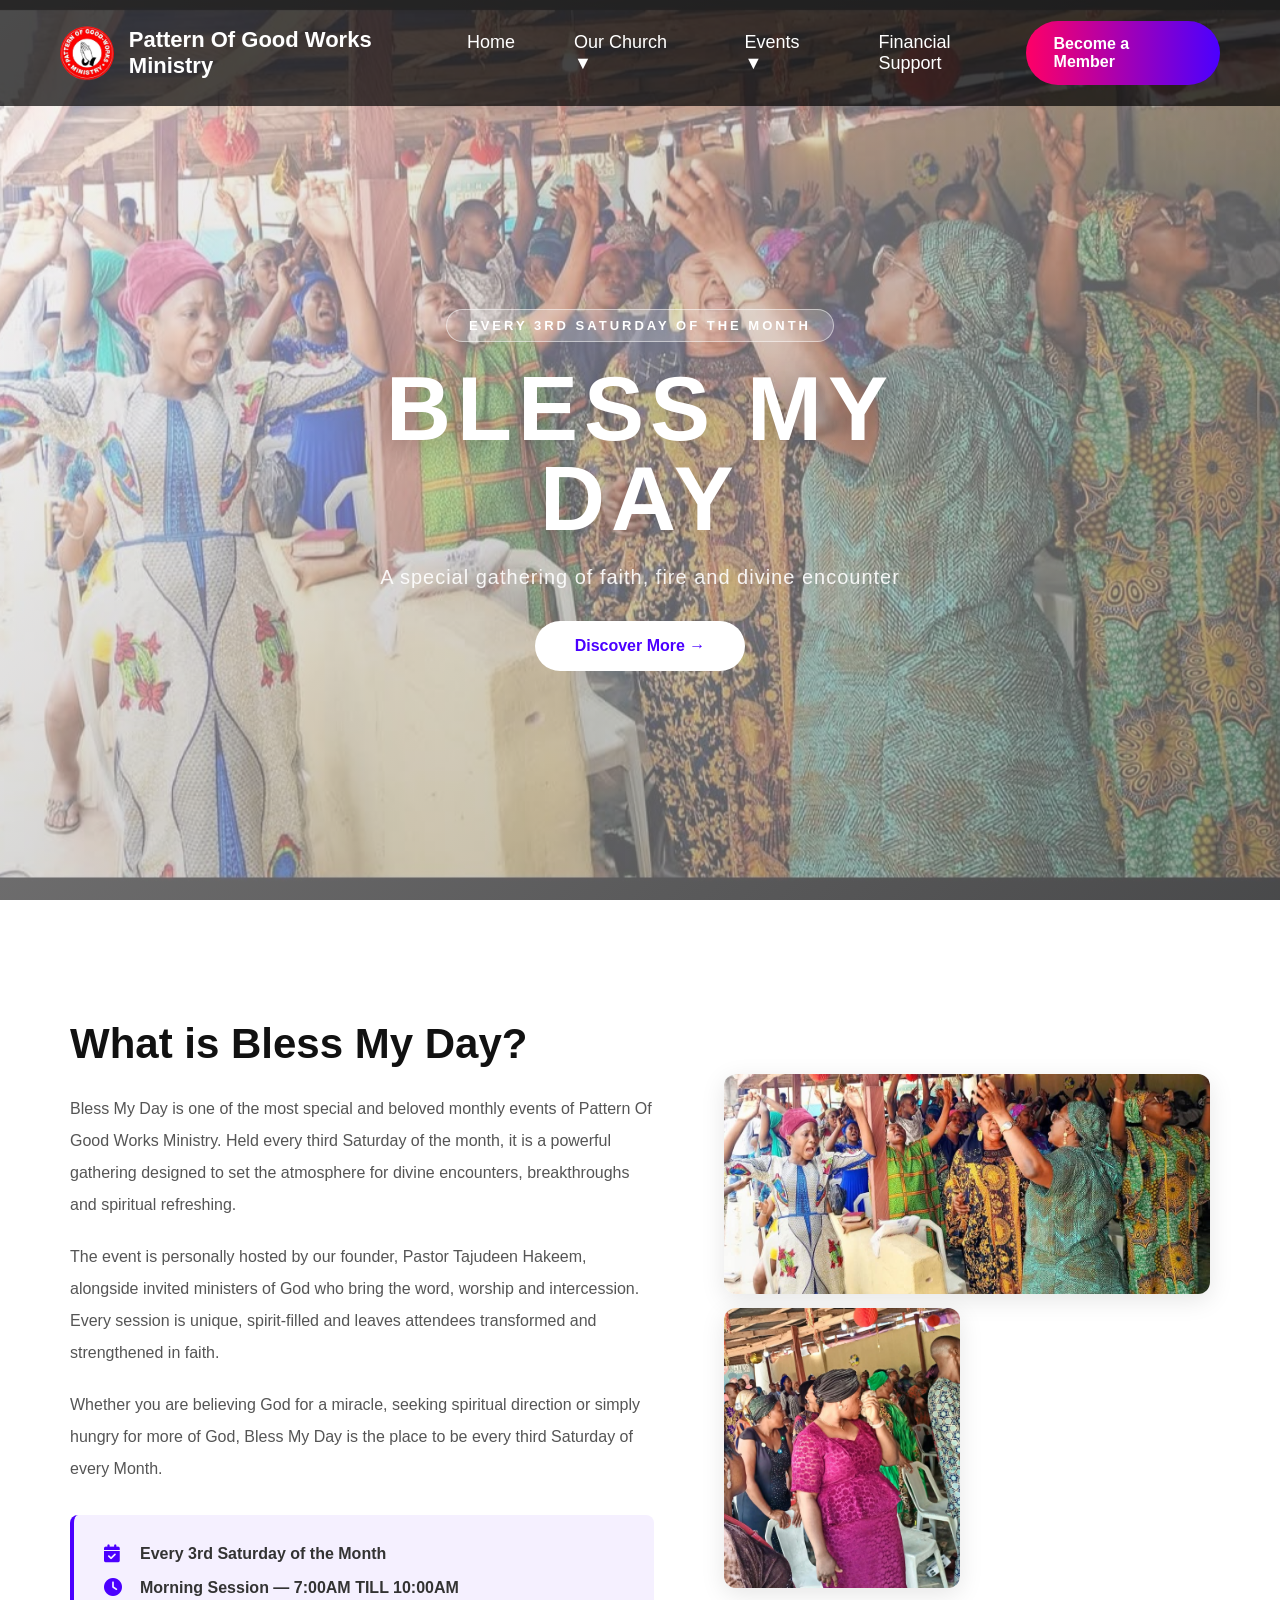
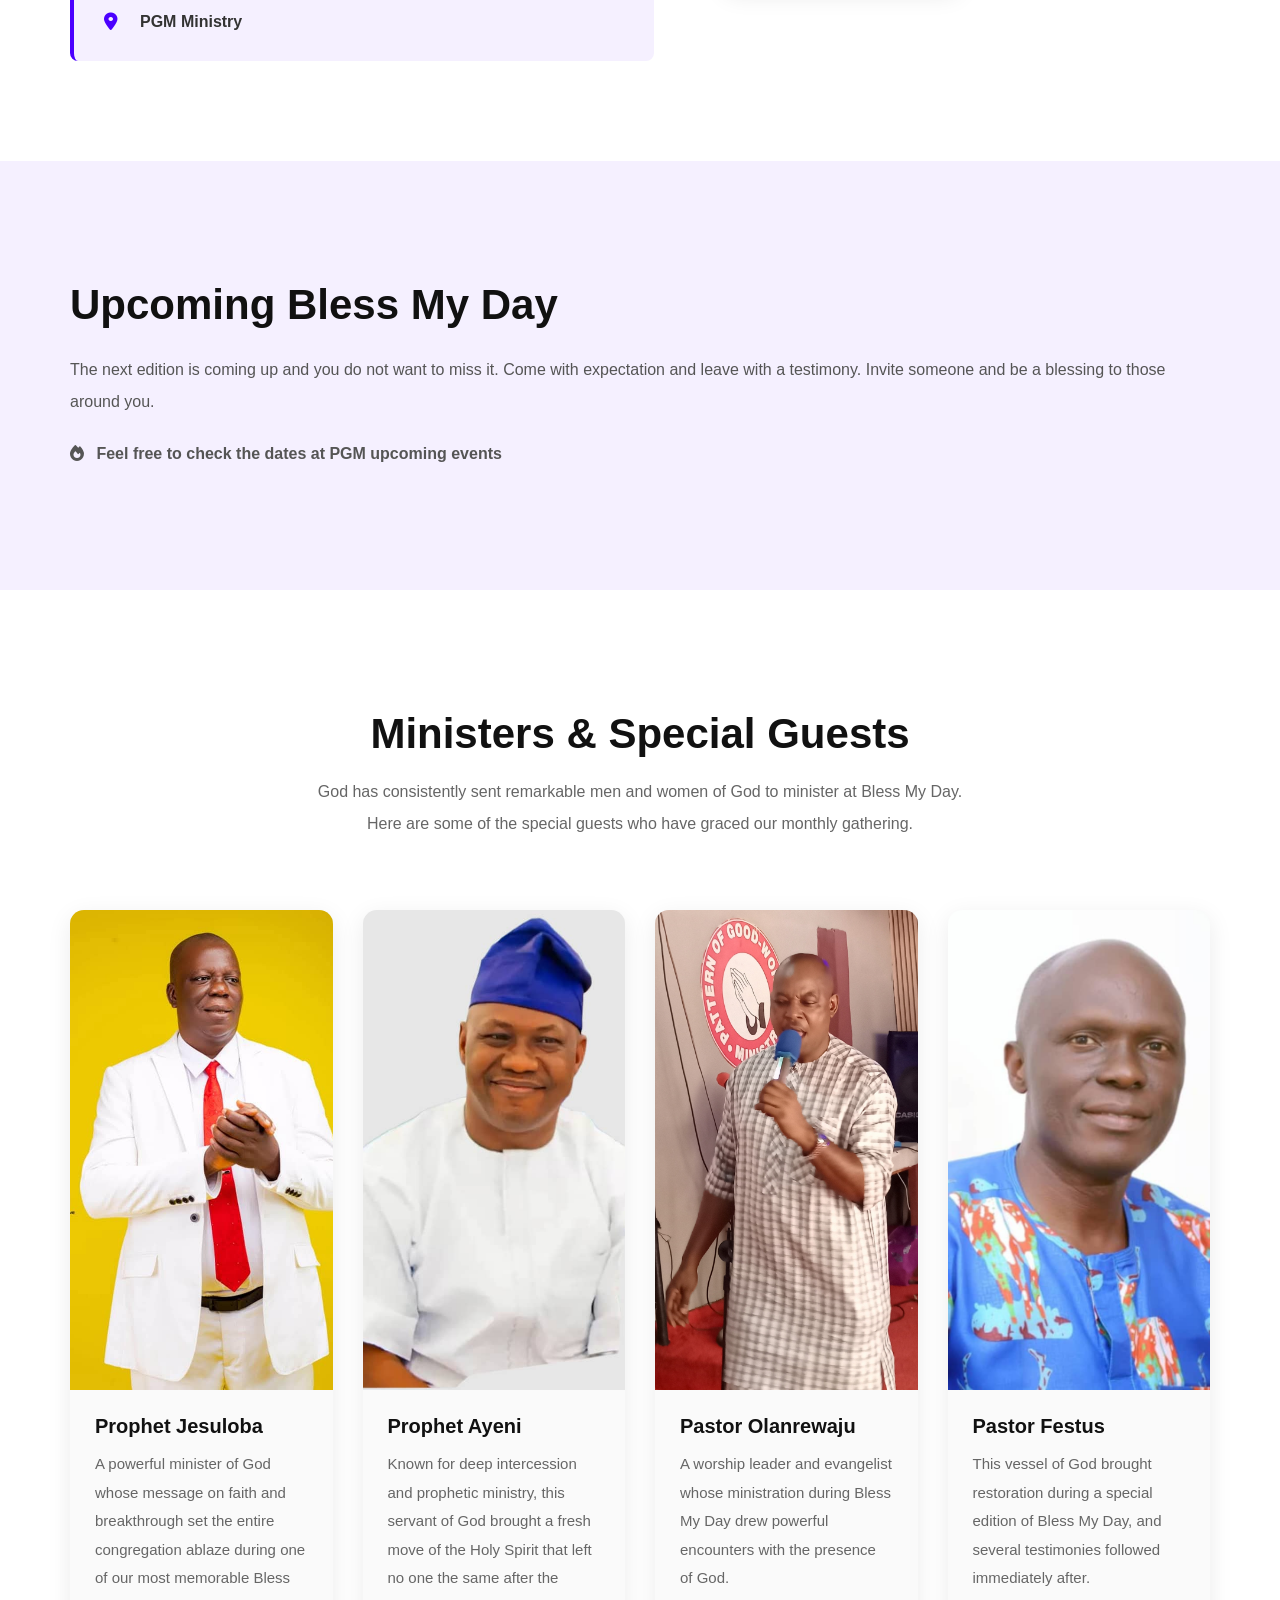
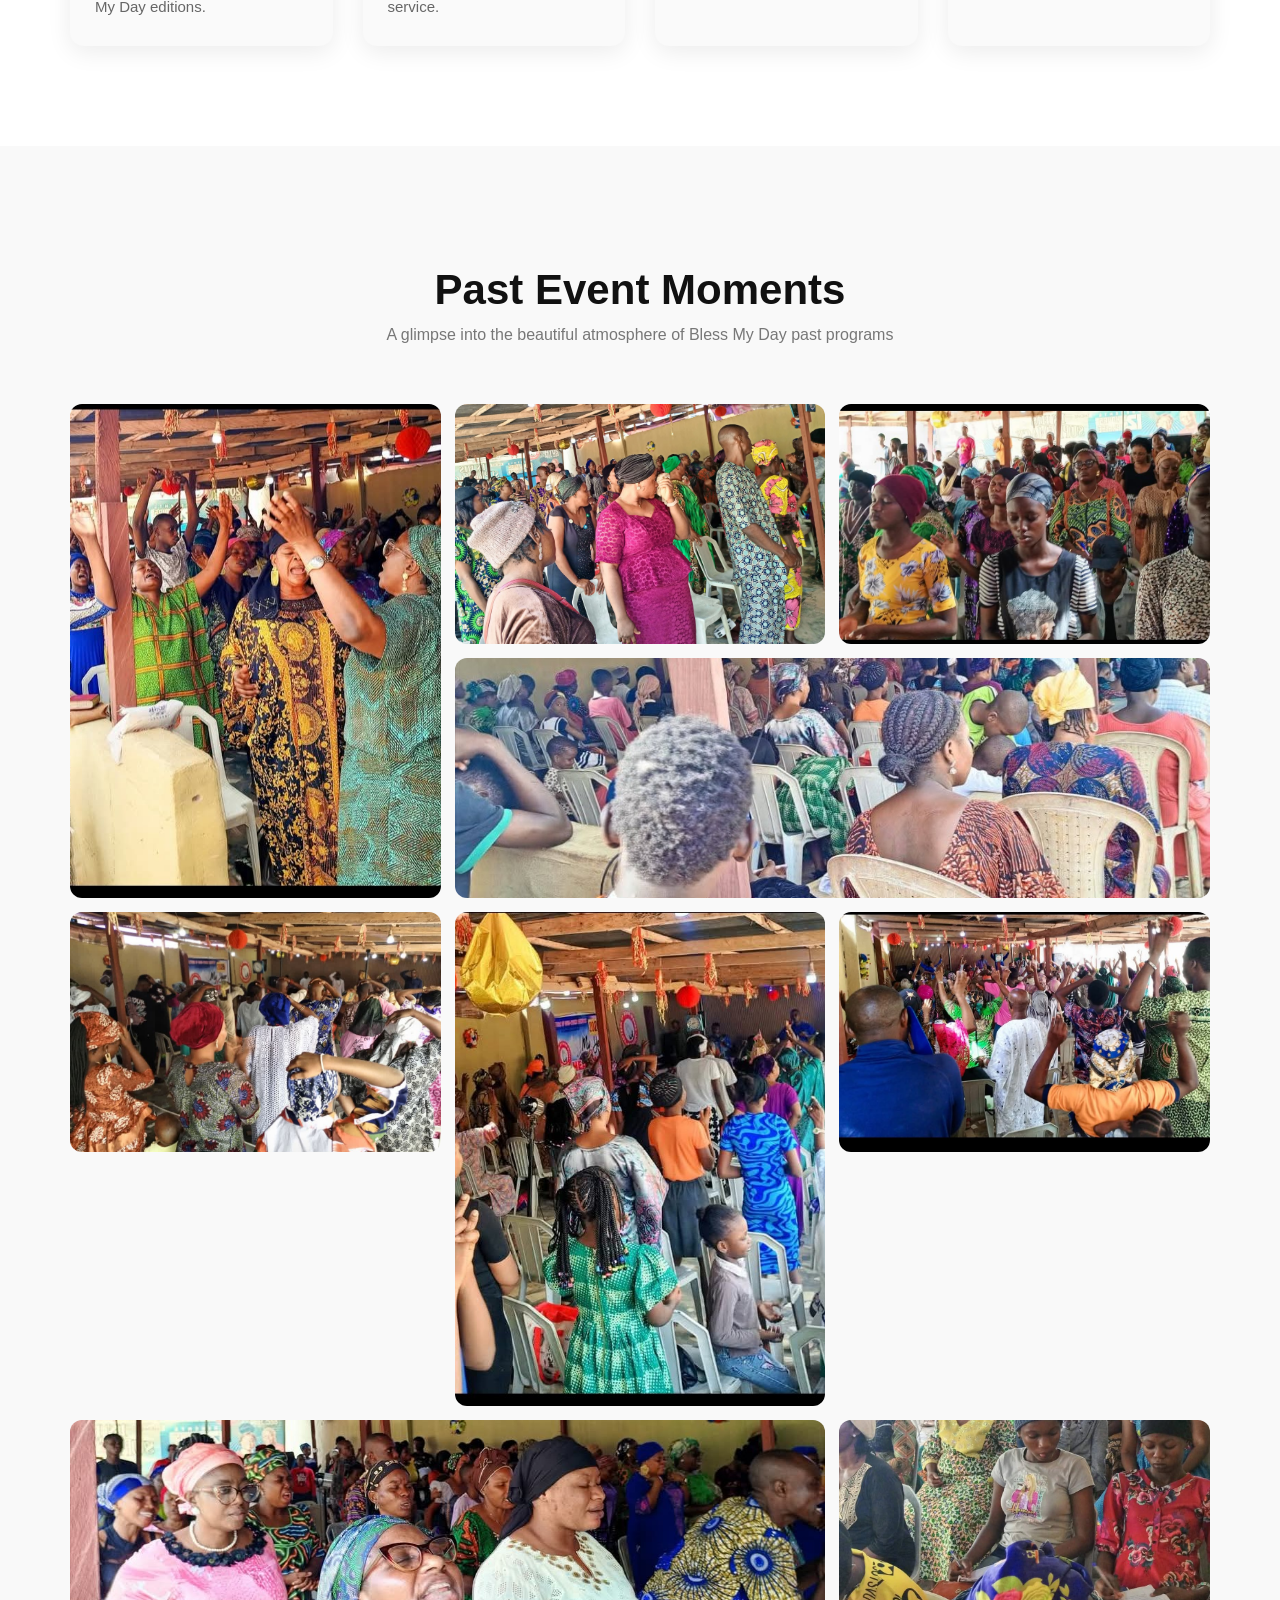
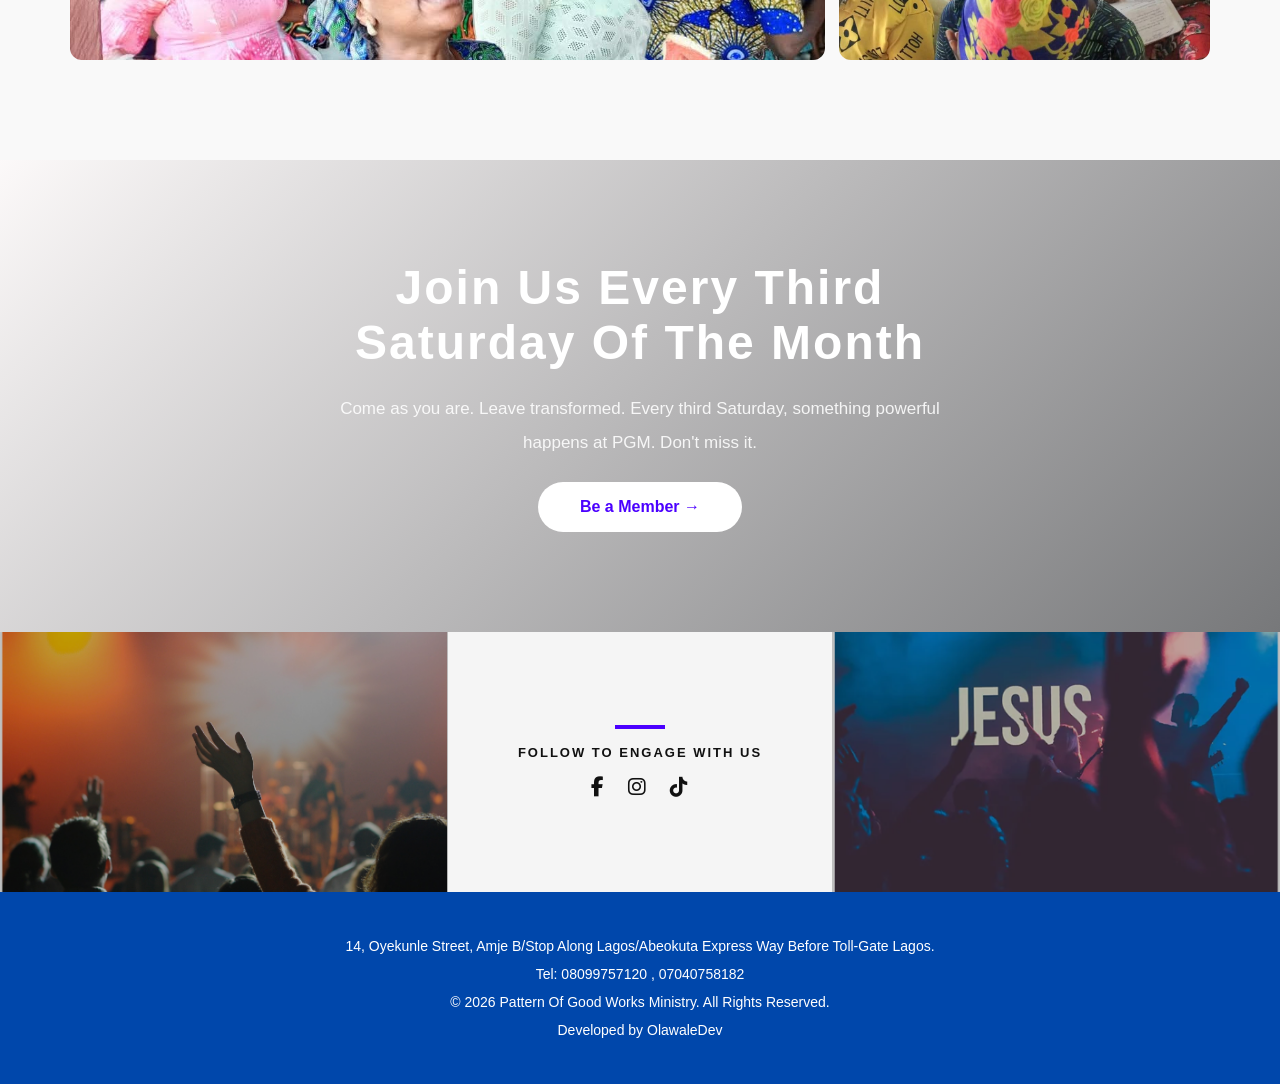
==== blessmyday.html @ 9c7745c1 "first commit - static pgmchurch" ====
<!DOCTYPE html>
<html lang="en">
<head>
    <meta charset="UTF-8">
    <meta name="viewport" content="width=device-width, initial-scale=1.0">
    <title>Bless My Day — PGM Church</title>
    <link rel="stylesheet" href="css/main.css">
    <link rel="stylesheet" href="https://cdnjs.cloudflare.com/ajax/libs/font-awesome/6.5.0/css/all.min.css">
</head>
<body>

<nav>
    <div class="logo-section">
        <img src="images/logo.png" alt="Church Logo">
        <h2>Pattern Of Good Works Ministry</h2>
    </div>
    <ul>
        <li><a href="index.html">Home</a></li>
        <li class="dropdown">
            <a href="#">Our Church ▼</a>
            <div class="dropdown-content">
                <a href="pgmchurch.html">PGM Church</a>
                <a href="mission.html">Our Mission</a>
                <a href="founder.html">Our Founder</a>
                <a href="departments.html">Departmental Units</a>
            </div>
        </li>
        <li class="dropdown">
            <a href="#">Events ▼</a>
            <div class="dropdown-content">
                <a href="praisenight.html">Praise Night</a>
                <a href="blessmyday.html">Bless My Days</a>
            </div>
        </li>
        <li><a href="support.html">Financial Support</a></li>
    </ul>
    <a href="https://docs.google.com/forms/d/e/1FAIpQLSe4Hq4a5Q8rn4MgKbQ7oXkqSgKw0KE_Vt7A8vMCOVjXfaoeXA/viewform?usp=dialog" target="_blank" class="nav-member-btn">Become a Member</a>
</nav>

<!-- HERO SECTION -->
<section class="bmd-hero">
    <div class="bmd-hero-content">
        <span class="bmd-tag">EVERY 3RD SATURDAY OF THE MONTH</span>
        <h1>BLESS MY DAY</h1>
        <p>A special gathering of faith, fire and divine encounter</p>
        <a href="#about" class="bmd-hero-btn">Discover More &#8594;</a>
    </div>
</section>

<!-- ABOUT SECTION -->
<section class="bmd-about" id="about">
    <div class="bmd-about-container">
        <div class="bmd-about-text">
            <div class="small-line"></div>
            <h2>What is Bless My Day?</h2>
            <p>Bless My Day is one of the most special and beloved monthly events of Pattern Of Good Works Ministry. Held every third Saturday of the month, it is a powerful gathering designed to set the atmosphere for divine encounters, breakthroughs and spiritual refreshing.</p>
            <p>The event is personally hosted by our founder, Pastor Tajudeen Hakeem, alongside invited ministers of God who bring the word, worship and intercession. Every session is unique, spirit-filled and leaves attendees transformed and strengthened in faith.</p>
            <p>Whether you are believing God for a miracle, seeking spiritual direction or simply hungry for more of God, Bless My Day is the place to be every third Saturday of every Month.</p>
            <div class="bmd-highlights">
                <div class="highlight-item">
                    <i class="fas fa-calendar-check"></i>
                    <span>Every 3rd Saturday of the Month</span>
                </div>
                <div class="highlight-item">
                    <i class="fas fa-clock"></i>
                    <span>Morning Session — 7:00AM TILL 10:00AM</span>
                </div>
                <div class="highlight-item">
                    <i class="fas fa-map-marker-alt"></i>
                    <span>PGM Ministry</span>
                </div>
            </div>
        </div>
        <div class="bmd-about-image">
            <img src="images/bmd1.jpg">
            <img src="images/bmd2.jpg">
        </div>
    </div>
</section>

<!-- UPCOMING FLIER -->
<section class="bmd-flier-section">
    <div class="bmd-flier-container">
        <div class="bmd-flier-text">
            <div class="small-line"></div>
            <h2>Upcoming Bless My Day</h2>
            <p>The next edition is coming up and you do not want to miss it. Come with expectation and leave with a testimony. Invite someone and be a blessing to those around you.</p>
            <p class="bmd-flier-date">
                <i class="fas fa-fire"></i>
                Feel free to check the dates at PGM upcoming events
            </p>
        </div>
    </div>
</section>

<!-- MINISTERS / SPECIAL GUESTS -->
<section class="bmd-ministers">
    <div class="bmd-ministers-title">
        <div class="small-line"></div>
        <h2>Ministers & Special Guests</h2>
        <p>God has consistently sent remarkable men and women of God to minister at Bless My Day. Here are some of the special guests who have graced our monthly gathering.</p>
    </div>
    <div class="bmd-ministers-grid">
        <div class="minister-card">
            <img src="images/jesuloba2.jpg">
            <div class="minister-info">
                <h3>Prophet Jesuloba</h3>
                <p>A powerful minister of God whose message on faith and breakthrough set the entire congregation ablaze during one of our most memorable Bless My Day editions.</p>
            </div>
        </div>
        <div class="minister-card">
            <img src="images/ayeni3.jpeg">
            <div class="minister-info">
                <h3>Prophet Ayeni</h3>
                <p>Known for deep intercession and prophetic ministry, this servant of God brought a fresh move of the Holy Spirit that left no one the same after the service.</p>
            </div>
        </div>
        <div class="minister-card">
            <img src="images/ola1.jpg">
            <div class="minister-info">
                <h3>Pastor Olanrewaju</h3>
                <p>A worship leader and evangelist whose ministration during Bless My Day drew powerful encounters with the presence of God.</p>
            </div>
        </div>
        <div class="minister-card">
            <img src="images/festus.jpeg">
            <div class="minister-info">
                <h3>Pastor Festus</h3>
                <p>This vessel of God brought restoration during a special edition of Bless My Day, and several testimonies followed immediately after.</p>
            </div>
        </div>
    </div>
</section>

<!-- PAST EVENTS GALLERY -->
<section class="bmd-gallery">
    <div class="bmd-gallery-title">
        <div class="small-line"></div>
        <h2>Past Event Moments</h2>
        <p>A glimpse into the beautiful atmosphere of Bless My Day past programs</p>
    </div>
    <div class="bmd-gallery-grid">
        <div class="bmd-gallery-item tall"><img src="images/bmd1.jpg" class="bmd-fade"></div>
        <div class="bmd-gallery-item"><img src="images/bmd2.jpg" class="bmd-fade"></div>
        <div class="bmd-gallery-item"><img src="images/bmd3.jpg" class="bmd-fade"></div>
        <div class="bmd-gallery-item wide"><img src="images/bmd4.jpg" class="bmd-fade"></div>
        <div class="bmd-gallery-item"><img src="images/bmd5.jpg" class="bmd-fade"></div>
        <div class="bmd-gallery-item tall"><img src="images/bmd6.jpg" class="bmd-fade"></div>
        <div class="bmd-gallery-item"><img src="images/bmd7.jpg" class="bmd-fade"></div>
        <div class="bmd-gallery-item wide"><img src="images/bmd8.jpg" class="bmd-fade"></div>
        <div class="bmd-gallery-item"><img src="images/bmd9.jpg" class="bmd-fade"></div>
    </div>
</section>

<!-- CTA BANNER -->
<section class="bmd-cta">
    <div class="bmd-cta-content">
        <h2>Join Us Every Third Saturday Of The Month</h2>
        <p>Come as you are. Leave transformed. Every third Saturday, something powerful happens at PGM. Don't miss it.</p>
        <a href="index.html" class="bmd-cta-btn">Be a Member &#8594;</a>
    </div>
</section>

<!-- FOOTER -->
<footer class="site-footer">
    <img src="images/church2.png" class="footer-img">
    <div class="footer-social">
        <div class="small-line"></div>
        <p>FOLLOW TO ENGAGE WITH US</p>
        <div class="footer-icons">
            <a href="https://www.facebook.com/share/18r6W4NhoX/" target="_blank"><i class="fab fa-facebook-f"></i></a>
            <a href="https://www.instagram.com/pgm_ministry?igsh=OGVtY29tdzM3bHVm" target="_blank"><i class="fab fa-instagram"></i></a>
            <a href="https://www.tiktok.com/@pgm_ministry" target="_blank"><i class="fab fa-tiktok"></i></a>
        </div>
    </div>
    <img src="images/church3.png" class="footer-img">
</footer>
<footer class="footer-section">
    <div class="footer-content">
        <p>14, Oyekunle Street, Amje B/Stop Along Lagos/Abeokuta Express Way Before Toll-Gate Lagos.</p>
        <p>Tel: 08099757120 , 07040758182</p>
        <p>&copy; 2026 Pattern Of Good Works Ministry. All Rights Reserved.</p>
        <p>Developed by OlawaleDev</p>
    </div>
</footer>

<script src="js/main.js"></script>
</body>
</html>
---- css/main.css ----
*{
    margin: 0;
    padding: 0;
    box-sizing: border-box;
}

body{
    font-family: Arial, Helvetica, sans-serif;
    background-color: #f7f7f7;
}

/* NAVBAR */

nav{
    background-color: rgba(0,0,0,0.7);
    padding: 20px 60px;
    display: flex;
    justify-content: space-between;
    align-items: center;
    position: fixed;
    width: 100%;
    z-index: 1000;
}

nav h2{
    color: white;
}

nav ul{
    display: flex;
    list-style: none;
    gap: 35px;
}

nav ul li{
    position: relative;
}

nav ul li a{
    color: white;
    text-decoration: none;
    font-size: 18px;
    padding: 12px;
    display: block;
}

/* DROPDOWN */
.dropdown-content{
    position: absolute;
    top: 100%;
    left: 0;
    background-color: gray;
    min-width: 230px;
    border-radius: 8px;
    overflow: hidden;
    box-shadow: 0px 5px 15px rgba(0,0,0,0.2);
    opacity: 0;
    visibility: hidden;
    transition: 0.3s ease;
    transform: translateY(10px);
}

/* SHOW DROPDOWN */
.dropdown:hover .dropdown-content{
    opacity: 1;
    visibility: visible;
    transform: translateY(0);
}

/* DROPDOWN LINKS */

.dropdown-content a{
    color: black;
    padding: 15px 18px;
    display: block;
    transition: 0.3s;
}

.dropdown-content a:hover{
    background-color: #f3f3f3;
    padding-left: 25px;
}

/* HERO SECTION */

.hero {
    height: 100vh;
    animation: slideshow 12s infinite;
    background-size: cover;
    background-position: center;
    display: flex;
    justify-content: center;
    align-items: center;
    text-align: center;
    position: relative;
    padding: 20px;
    padding-top: 80px; /* compensates for fixed navbar height */
}

/* DARK OVERLAY */

.hero::before{
    content: "";
    position: absolute;
    top: 0;
    left: 0;
    width: 100%;
    height: 100%;
    background-color: rgba(0,0,0,0.6);
}

/* HERO CONTENT */

.overlay {
    position: relative;
    z-index: 2;
    color: white;
    display: flex;
    flex-direction: column;
    align-items: center;
    justify-content: center;
    gap: 22px;
    max-width: 1000px;
    padding: 0 40px;
    width: 100%;
}

/* SMALL TEXT */

.overlay h3{

    font-size: 28px;
    font-weight: 400;
}
/* Base state — all hidden and shifted up */
.overlay h3,
.overlay h1 .line,
.hero-text,
.hero-buttons {
    opacity: 0;
    transform: translateY(25px);
    animation: revealLine 0.8s ease forwards;
}

/* Staggered delays — top to bottom */
.overlay h3        { animation-delay: 0.2s; }
.line1             { animation-delay: 0.6s; }
.line2             { animation-delay: 0.9s; }
.line3             { animation-delay: 1.2s; }
.hero-text         { animation-delay: 1.6s; }
.hero-buttons      { animation-delay: 2.0s; }

@keyframes revealLine {
    to {
        opacity: 1;
        transform: translateY(0);
    }
}

/* BIG TEXT */
.overlay h1 {
    font-size: 75px;
    line-height: 1.4;
    letter-spacing: 6px;
    word-spacing: 12px;
    animation: revealText 1.8s ease forwards;
    opacity: 0;
}

@keyframes revealText {
    from {
        opacity: 0;
        transform: translateY(30px);
    }
    to {
        opacity: 1;
        transform: translateY(0);
    }
}

.overlay h1 {
    font-size: 75px;
    line-height: 1.5;
    letter-spacing: 6px;
    word-spacing: 12px;
    opacity: 1; /* parent stays visible */
}

.line {
    display: inline-block;
    opacity: 0;
    transform: translateY(25px);
    animation: revealLine 0.8s ease forwards;
}

.line1 { animation-delay: 0.2s; }
.line2 { animation-delay: 0.7s; }
.line3 { animation-delay: 1.2s; }

@keyframes revealLine {
    to {
        opacity: 1;
        transform: translateY(0);
    }
}

/* DESCRIPTION */

.hero-text{
    font-size: 18px;
    line-height: 1.7;
    width: 80%;
}
/* BUTTONS */

.hero-buttons{
    display: flex;
    gap: 20px;
    flex-wrap: wrap;
    justify-content: center;
}

/* BUTTON DESIGN */

.member-btn,
.youth-btn{

    padding: 18px 38px;
    border-radius: 40px;
    text-decoration: none;
    font-size: 17px;
    color: white;
    font-weight: bold;
    background: linear-gradient(to right, #ff0066, #4b00ff);
    transition: 0.3s;
}

/* BUTTON HOVER */

.member-btn:hover,
.youth-btn:hover{
    transform: translateY(-3px);
    opacity: 0.95;
}

/* SLIDESHOW */

@keyframes slideshow{
    0%{
        background-image:
        url("hakeem1.jpg");
    }
    50%{
        background-image:
        url("hakeem2.jpg");
    }
    100%{
        background-image:
        url("hakeem3.jpg");
    }
}

.member-btn,
.youth-btn{
    padding: 18px 35px;
    border-radius: 40px;
    text-decoration: none;
    font-size: 18px;
    color: white;
    background: linear-gradient(to right, #ff0066, #4b00ff);
}

.member-btn:hover,
.youth-btn:hover{
    opacity: 0.9;
}
/* EVENTS SECTION */

.upcoming-events{
    padding: 80px;
    background-color: #f4f4f4;
}

.upcoming-events h1{
    text-align: center;
    margin-bottom: 40px;
    font-size: 45px;
}

table{
    width: 100%;
    border-collapse: collapse;
    background-color: white;
}

table th,
table td{
    border: 1px solid gray;
    padding: 25px;
    text-align: left;
}

table th{
    background-color: #eaeaea;
}

/* GALLERY */

.gallery-section{
    padding: 80px;
    background-color: #fafafa;
}

.gallery-section h1{
    text-align: center;
    margin-bottom: 40px;
    font-size: 45px;
}

.gallery-container{
    display: flex;
    gap: 20px;
    overflow-x: auto;
}

.gallery-container img{
    width: 400px;
    height: 350px;
    object-fit: cover;
    border-radius: 10px;
}

/* EVENTS SHORTCUT */
.events-shortcut {
    background-color: #f5f5f5;
    padding: 90px 70px;
}

.events-shortcut .small-line {
    margin: 0 auto 70px auto;
}

.events-shortcut-grid {
    display: grid;
    grid-template-columns: 1fr 1fr;
    gap: 50px;
    max-width: 1200px;
    margin: 0 auto;
}

/* CARD */
.shortcut-card {
    display: flex;
    flex-direction: column;
    align-items: center;
    text-align: center;
    gap: 22px;
}

/* IMAGE */
.shortcut-img-wrapper {
    width: 100%;
    height: 340px;
    border-radius: 14px;
    overflow: hidden;
    box-shadow: 0 8px 30px rgba(0,0,0,0.12);
}

.shortcut-img-wrapper img {
    width: 100%;
    height: 100%;
    object-fit: cover;
    transition: transform 0.5s ease;
    display: block;
}

.shortcut-img-wrapper:hover img {
    transform: scale(1.05);
}

/* TITLE */
.shortcut-card h3 {
    font-size: 22px;
    font-weight: 900;
    color: #111;
    letter-spacing: 2px;
}

/* TEXT */
.shortcut-card p {
    font-size: 16px;
    line-height: 1.9;
    color: #555;
    max-width: 480px;
}

/* BUTTON */
.shortcut-btn {
    display: inline-block;
    padding: 16px 42px;
    background-color: #4b00ff;
    color: white;
    border-radius: 40px;
    font-size: 16px;
    font-weight: 700;
    text-decoration: none;
    transition: 0.3s;
    margin-top: 5px;
}

.shortcut-btn:hover {
    background-color: #3700cc;
    transform: translateY(-3px);
}

/* BOOK APPOINTMENT SECTION */

.book-section {
    height: 100vh;
    background:
        linear-gradient(rgba(0,0,0,0.55), rgba(0,0,0,0.55)),
        url("pst-image.jpg");
    background-size: cover;
    background-position: center;
    background-attachment: fixed;
    display: flex;
    align-items: center;
    justify-content: flex-end;
}

.book-overlay {
    width: 50%;
    padding: 60px 80px 60px 40px;
    display: flex;
    align-items: flex-end;
    justify-content: flex-end;
}

.book-content {
    display: flex;
    flex-direction: column;
    gap: 25px;
    max-width: 560px;
}

.book-content h1 {
    font-size: 42px;
    font-weight: 900;
    color: white;
    line-height: 1.3;
    letter-spacing: 1px;
}

.book-content .small-line {
    width: 50px;
    height: 4px;
    background-color: #4b00ff;
}

.book-content p {
    font-size: 16px;
    line-height: 1.9;
    color: #ddd;
}

.book-btn {
    display: inline-block;
    padding: 18px 38px;
    background-color: #4b00ff;
    color: white;
    text-decoration: none;
    border-radius: 40px;
    font-size: 16px;
    font-weight: 600;
    transition: 0.3s;
    align-self: flex-start;
    margin-top: 10px;
}

.book-btn:hover {
    background-color: #3700cc;
    transform: translateX(5px);
}


/* WEEKLY PROGRAMS */

.weekly-programs{
    padding: 80px;
    background-color: #f5f5f5;
}

.weekly-programs h1{
    text-align: center;
    margin-bottom: 40px;
    font-size: 45px;
}

.programs-container{
    display: grid;
    grid-template-columns:
    repeat(auto-fit, minmax(250px,1fr));
    gap: 20px;
}

.program-card{
    background-color: white;
    padding: 30px;
    border-radius: 10px;
}

.program-card h3{
    margin-bottom: 15px;
}

.join-btn-container{
    text-align: center;
    margin-top: 40px;
}

.join-btn{
    padding: 18px 40px;
    background-color: blue;
    color: white;
    text-decoration: none;
    border-radius: 30px;
}

/* FOOTER */

.footer-section{
    background-color: #0047ab;
    color: white;
    padding: 40px 20px;
}

.footer-content{
    text-align: center;
    font-size: 14px;
    line-height: 2;
}

/* LOGO SECTION */

.logo-section{
    display: flex;
    align-items: center;
    gap: 15px;
}

.logo-section img{
    width: 55px;
    height: 55px;
    border-radius: 50%;
    object-fit: cover;
}

.logo-section h2{
    color: white;
    font-size: 22px;
}

/* NAV MEMBER BUTTON */

.nav-member-btn{
    padding: 14px 28px;
    border-radius: 35px;
    text-decoration: none;
    color: white;
    font-weight: bold;
    background: linear-gradient(to right, #ff0066, #4b00ff);
    transition: 0.3s;
}

.nav-member-btn:hover{
    transform: translateY(-2px);
    opacity: 0.95;
}

/* OUR CHURCH HERO */
.ourchurch-hero {
    height: 35vh;
    background:
        linear-gradient(
            rgba(252,249,249,0.926),
            rgba(255,255,255,0.958)
        ),
        url("/static/images/church-bg3.jpg");
    background-size: cover;
    background-position: center;
    display: flex;
    justify-content: center;
    align-items: center;
    padding-top: 80px;
    text-align: center;
    color: rgba(0,0,0,0.7);
}

.ourchurch-overlay h1 {
    font-size: 65px;
    font-weight: 900;
    margin-bottom: 15px;
}

.ourchurch-overlay p {
    font-size: 22px;
    letter-spacing: 2px;
}

/* ABOUT SECTION */
.ourchurch-section {
    background-color: #f5f5f5;
    padding: 90px 70px;
}

.ourchurch-container {
    display: flex;
    align-items: center;
    justify-content: center;
    gap: 50px;
    flex-wrap: wrap;
}

/* IMAGE LEFT */
.ourchurch-image-side {
    flex: 1;
    min-height: 420px;
    border-radius: 14px;
    overflow: hidden;
    box-shadow: 0 8px 30px rgba(0,0,0,0.12);
}

.ourchurch-image-side img {
    width: 100%;
    height: 100%;
    object-fit: cover;
    display: block;
    min-height: 420px;
}

/* TEXT CARD RIGHT — matches mission card style */
.ourchurch-card {
    flex: 1.5;
    background: linear-gradient(to right, #77787a, #97929f);
    color: white;
    padding: 50px;
    border-radius: 20px;
    box-shadow: 0px 8px 25px rgba(0,0,0,0.2);
    animation: ourchurchFade 1.5s ease;
}

@keyframes ourchurchFade {
    from {
        opacity: 0;
        transform: translateY(80px);
    }
    to {
        opacity: 1;
        transform: translateY(0);
    }
}

.ourchurch-card .small-line {
    background-color: white;
    margin-bottom: 25px;
}

.ourchurch-card h1 {
    font-size: 42px;
    font-weight: 900;
    margin-bottom: 25px;
}

.ourchurch-card p {
    font-size: 18px;
    line-height: 2;
    margin-bottom: 20px;
}

/* INTRODUCTION */
.introduction-section {
    background-color: #efefef;
    padding: 80px 120px;
    font-size: 15px;
}

.intro-container {
    max-width: 100%;
    margin: 0;
}

.intro-container h3 {
    font-size: 20px;
    font-weight: 900;
    letter-spacing: 2px;
    text-transform: uppercase;
    margin-top: 40px;
    margin-bottom: 15px;
    color: #111;
}

.intro-container p {
    font-size: 18px;
    line-height: 2;
    color: #444;
    margin-bottom: 18px;
    max-width: 860px;
}

.intro-container ul {
    padding-left: 20px;
    margin-top: 15px;
}

.intro-container ul li {
    font-size: 18px;
    line-height: 2;
    color: #444;
    margin-bottom: 12px;
}

/* LEADERS SECTION */
.leaders-section {
    background-color: white;
    padding: 80px 70px;
}

.leaders-title {
    text-align: center;
    max-width: 700px;
    margin: auto;
}

.leaders-title .small-line {
    margin: 0 auto 20px auto;
}

.leaders-title h3 {
    margin-bottom: 15px;
    color: #666;
}

.leaders-title h1 {
    font-size: 50px;
    font-weight: 900;
    margin-bottom: 20px;
}

.leaders-title p {
    line-height: 2;
    color: #555;
}

/* LEADER CARDS */
.leaders-container {
    margin-top: 60px;
    display: grid;
    grid-template-columns: repeat(auto-fit, minmax(250px, 1fr));
    gap: 30px;
}

.leader-card {
    background-color: #f8f8f8;
    padding: 25px;
    border-radius: 12px;
    text-align: center;
    transition: transform 0.3s, box-shadow 0.3s;
}

.leader-card:hover {
    transform: translateY(-6px);
    box-shadow: 0 10px 30px rgba(0,0,0,0.1);
}

.leader-card img {
    width: 100%;
    height: 460px;
    object-fit: cover;
    border-radius: 10px;
    margin-bottom: 20px;
}

.leader-card h2 {
    margin-bottom: 10px;
    font-size: 20px;
    font-weight: 800;
    color: #111;
}

.leader-card p {
    color: #555;
    line-height: 1.7;
    font-size: 15px;
}
/* FOUNDER HERO */

.founder-hero{
    height: 45vh;
    background:
    linear-gradient(rgba(252, 249, 249, 0.926),
    rgba(255, 255, 255, 0.958)),
    url("/static/images/founder-bg.jpg");
    background-size: cover;
    background-position: center;
    display: flex;
    justify-content: center;
    align-items: center;
    padding-top: 80px;
    text-align: center;
    color: rgba(0,0,0,0.7);
}
.founder-overlay h1{
    font-size: 55px;
    line-height: 1.4;
    font-weight: bold;
}

/* FOUNDER SECTION */
.founder-section{
    background-color: #f5f5f5;
    padding: 90px 70px;
}
.founder-container{
    display: flex;
    align-items: center;
    gap: 60px;
    flex-wrap: wrap;
}

/* IMAGE BOX */

.founder-image-box{
    flex: 1;
    text-align: center;
    animation: slideIn 1.2s ease;
}

.founder-image-box img{
    width: 100%;
    max-width: 420px;
    border-radius: 15px;
    box-shadow: 0px 5px 20px rgba(0,0,0,0.2);
}

.founder-image-box h2{
    margin-top: 20px;
    font-size: 28px;
}

/* BIOGRAPHY */

.founder-bio{
    flex: 1.3;
}
.founder-bio h1{
    font-size: 50px;
    margin-bottom: 30px;
}

.founder-bio p{
    line-height: 2;
    color: #555;
    margin-bottom: 25px;
    font-size: 17px;
}

/* IMAGE ANIMATION */

@keyframes slideIn{

    from{

        opacity: 0;

        transform: translateX(-120px);
    }

    to{

        opacity: 1;

        transform: translateX(0);
    }
}

/* APPOINTMENT SECTION */

.appointment-section {
    background-color: #f5f5f5;
    padding: 90px 70px;
    display: flex;
    gap: 80px;
    align-items: flex-start;
    flex-wrap: wrap;
}

.appointment-left {
    flex: 1;
    display: flex;
    flex-direction: column;
    gap: 25px;
}

.appointment-left h2 {
    font-size: 28px;
    font-weight: bold;
    color: #111;
}

.appointment-left .small-line {
    width: 50px;
    height: 4px;
    background-color: #4b00ff;
}

.appointment-left ul {
    padding-left: 20px;
}

.appointment-left ul li {
    font-size: 17px;
    line-height: 2;
    color: #555;
    margin-bottom: 10px;
}

/* CONTACT */

.pastor-contact {
    display: flex;
    flex-direction: column;
    gap: 14px;
}

.pastor-contact p {
    font-size: 16px;
    color: #333;
    font-weight: 600;
}

.pastor-contact p i {
    margin-right: 8px;
    color: #4b00ff;
}

.whatsapp-btn {
    display: inline-block;
    background-color: #25D366;
    color: white;
    padding: 14px 32px;
    border-radius: 40px;
    font-size: 16px;
    font-weight: bold;
    text-decoration: none;
    transition: 0.3s;
    align-self: flex-start;
}

.whatsapp-btn i {
    margin-right: 8px;
}

.whatsapp-btn:hover {
    background-color: #1ebe57;
    transform: translateY(-3px);
}

.book-appointment-btn {
    display: inline-block;
    background-color: #4b00ff;
    color: white;
    padding: 16px 38px;
    border-radius: 40px;
    font-size: 17px;
    font-weight: bold;
    text-decoration: none;
    transition: 0.3s;
    align-self: flex-start;
}

.book-appointment-btn:hover {
    background-color: #3700cc;
    transform: translateX(5px);
}

/* PRAYER BARS */

.appointment-right {
    flex: 1;
    display: flex;
    flex-direction: column;
    gap: 30px;
    padding-top: 15px;
}

.prayer-bar {
    display: flex;
    flex-direction: column;
    gap: 10px;
}

.prayer-bar span {
    font-size: 13px;
    font-weight: bold;
    letter-spacing: 2px;
    color: #111;
}

.bar {
    width: 100%;
    height: 28px;
    background-color: #ddd;
    border-radius: 4px;
    overflow: hidden;
}

.bar-fill {
    height: 100%;
    background-color: #4b00ff;
    border-radius: 4px;
    width: 0%;
    transition: width 1.8s ease;
}


/* MISSION HERO */

.mission-hero{

    height:35vh;

    background:
    linear-gradient(rgba(252, 249, 249, 0.926),
    rgba(255, 255, 255, 0.958)),
    url("/static/images/mission-bg.jpg");

    background-size: cover;

    background-position: center;

    display: flex;

    justify-content: center;

    align-items: center;
    padding-top: 80px;

    text-align: center;

    color: rgba(0,0,0,0.7);
}

.mission-overlay h1{

    font-size: 65px;

    margin-bottom: 15px;
   
}

.mission-overlay p{

    font-size: 22px;

    letter-spacing: 2px;
}



/* MISSION SECTION */

.mission-section{

    background-color: #f5f5f5;

    padding: 90px 70px;
}



/* CONTAINER */

.mission-container{

    display: flex;

    align-items: center;

    justify-content: center;

    gap: 50px;

    flex-wrap: wrap;
}



/* LOGO SIDE */

.mission-logo-side{

    flex: 0.7;

    text-align: center;
}

.mission-logo-side img{

    width: 400px;

    max-width: 100%;
}

/* MISSION CARD */

.mission-card{

    flex: 1.5;

    background: linear-gradient(to right,
    #77787a,
    #97929f);

    color: white;

    padding: 50px;

    border-radius: 20px;

    box-shadow: 0px 8px 25px rgba(0,0,0,0.2);
    animation: missionFade 1.5s ease;
}
/* MISSION ANIMATION */

@keyframes missionFade{

    from{

        opacity: 0;

        transform: translateY(80px);
    }

    to{

        opacity: 1;

        transform: translateY(0);
    }
}


/* TITLE */

.mission-card h1{

    font-size: 42px;

    margin-bottom: 25px;
}



/* INTRO TEXT */

.mission-card p{

    font-size: 18px;

    line-height: 1.9;

    margin-bottom: 25px;
}



/* LIST */

.mission-card ul{

    padding-left: 25px;
}

.mission-card ul li{
    margin-bottom: 22px;
    line-height: 1.9;
    font-size: 17px;
}


/* HERO */

.department-hero{

    height: 45vh;
    background:
    linear-gradient(rgba(252, 249, 249, 0.926),
    rgba(255, 255, 255, 0.958)),
    url("/static/images/church-bg2.jpg");
    background-size: cover;
    background-position: center;
    display: flex;
    justify-content: center;

    align-items: center;
    text-align: center;
    padding-top: 90px;
    color:rgba(0,0,0,0.7);
}

.department-overlay h1{
    font-size: 60px;
    line-height: 1.3;
    margin-bottom: 20px;
    animation: headingReveal 1.4s ease;
}
/* HEADING REVEAL */

@keyframes headingReveal{

    from{

        opacity: 0;

        transform: translateY(-60px);
    }

    to{

        opacity: 1;

        transform: translateY(0);
    }
}

.department-overlay p{

    font-size: 22px;
}

/* SECTION */

.departments-section{
    background-color: #f5f5f5;
    padding: 90px 60px;
}

/* GRID */

.departments-container{
    display: grid;
    grid-template-columns:
    repeat(auto-fit, minmax(320px,1fr));
    gap: 35px;
}

/* CARD */

.department-card{
    background-color: white;
    padding: 35px;
    border-radius: 18px;
    box-shadow: 0px 5px 18px rgba(0,0,0,0.08);
    transition: 0.3s;
}

.department-card:hover{

    transform: translateY(-7px);
}

/* TITLE */

.department-card h1{
    font-size: 28px;
    margin-bottom: 25px;
    color: #4b00ff;
}

/* LIST */

.department-card ul{

    padding-left: 22px;
}

.department-card ul li{

    margin-bottom: 18px;

    line-height: 1.9;

    color: #555;
}

/* FOOTER */

.site-footer {
    display: grid;
    grid-template-columns: 1fr auto 1fr;
    align-items: center;
    background-color: #f5f5f5;
}

.footer-img {
    width: 100%;
    height: 260px;
    object-fit: cover;
    display: block;
    filter: brightness(0.75);
}

.footer-social {
    text-align: center;
    padding: 0 70px;
    display: flex;
    flex-direction: column;
    align-items: center;
    gap: 16px;
}

.footer-social .small-line {
    width: 50px;
    height: 4px;
    background-color: #4b00ff;
}

.footer-social p {
    font-size: 13px;
    font-weight: 800;
    letter-spacing: 2px;
    color: #111;
    white-space: nowrap;
}

.footer-icons {
    display: flex;
    gap: 24px;
    justify-content: center;
}

.footer-icons a {
    color: #111;
    font-size: 20px;
    text-decoration: none;
    transition: color 0.3s, transform 0.3s;
}

.footer-icons a:hover {
    color: #4b00ff;
    transform: translateY(-3px);
}

/* PURPLE BOTTOM BAR */

.footer-bottom {
    background-color: #4b00ff;
    text-align: center;
    padding: 14px;
    font-size: 13px;
    color: white;
}


/* FINANCE HERO */

.finance-hero {
    display: flex;
    justify-content: center;
    padding: 60px 0 40px 0;
    background-color: #f5f5f5;
}

.finance-top-img {
    width: 500px;
    height: 320px;
    object-fit: cover;
    border-radius: 6px;
    display: block;
    padding-top: 35px;
}

/* CONTRIBUTION SECTION */

.contribution-section {
    background-color: white;
    padding: 0;
}

.contribution-container {
    display: grid;
    grid-template-columns: 1fr 1fr;
    align-items: stretch;
    min-height: 320px;
}

.contribution-text {
    padding: 70px 80px;
    display: flex;
    flex-direction: column;
    justify-content: center;
    gap: 20px;
    background-color: #f9f9f9;
}

.contribution-text .small-line {
    width: 50px;
    height: 4px;
    background-color: #4b00ff;
}

.contribution-text h2 {
    font-size: 26px;
    font-weight: 700;
    color: #111;
}

.contribution-text p {
    font-size: 15px;
    line-height: 2;
    color: #555;
}

.contribution-image {
    height: 320px;
}

.contribution-image img {
    width: 100%;
    height: 100%;
    object-fit: cover;
    display: block;
}

/* CHURCH ACCOUNT SECTION */

.church-account-section {
    background-color: #f5f5f5;
    padding: 80px 70px;
    text-align: center;
}

.church-account-section h1 {
    font-size: 36px;
    font-weight: 900;
    letter-spacing: 3px;
    color: #4b00ff;
    margin-bottom: 50px;
}

.accounts-container {
    display: flex;
    justify-content: center;
    gap: 40px;
    flex-wrap: wrap;
}

.account-card {
    background-color: white;
    border-radius: 12px;
    padding: 40px 60px;
    min-width: 260px;
    box-shadow: 0 4px 20px rgba(0,0,0,0.08);
    display: flex;
    flex-direction: column;
    gap: 8px;
}

.account-card h3 {
    font-size: 17px;
    font-weight: 800;
    color: #4b00ff;
    letter-spacing: 1px;
    margin-bottom: 8px;
}

.account-card p {
    font-size: 15px;
    color: #444;
    line-height: 1.7;
}

.acc-number {
    font-size: 22px;
    font-weight: 900;
    color: #111;
    letter-spacing: 2px;
    margin-top: 10px;
}

/* PRAISE NIGHT HERO */
.praise-hero {
    height: 100vh;
    position: relative;
    overflow: hidden;
    display: flex;
    justify-content: center;
    align-items: center;
    text-align: center;
    padding-top: 80px;
}

/* SLIDES */
.praise-slides {
    position: absolute;
    top: 0;
    left: 0;
    width: 100%;
    height: 100%;
    z-index: 0;
}

.praise-slide {
    position: absolute;
    top: 0;
    left: 0;
    width: 100%;
    height: 100%;
    background-size: cover;
    background-position: center;
    opacity: 0;
    animation: praiseFade 20s infinite;
}

/* STAGGER EACH SLIDE */
.praise-slide:nth-child(1) { animation-delay: 0s; }
.praise-slide:nth-child(2) { animation-delay: 4s; }
.praise-slide:nth-child(3) { animation-delay: 8s; }
.praise-slide:nth-child(4) { animation-delay: 12s; }
.praise-slide:nth-child(5) { animation-delay: 16s; }

@keyframes praiseFade {
    0%   { opacity: 0; }
    5%   { opacity: 1; }
    20%  { opacity: 1; }
    25%  { opacity: 0; }
    100% { opacity: 0; }
}

/* GRADIENT OVERLAY */
.praise-hero-overlay {
    position: absolute;
    top: 0;
    left: 0;
    width: 100%;
    height: 100%;
    background: linear-gradient(
        135deg,
        rgba(255, 0, 102, 0.668) 0%,
        rgba(76, 0, 255, 0.579) 100%
    );
    z-index: 1;
}

/* TEXT CONTENT */
.praise-hero-content {
    position: relative;
    z-index: 2;
    color: white;
    display: flex;
    flex-direction: column;
    align-items: center;
    gap: 22px;
    max-width: 750px;
    padding: 0 30px;
}

/* PILL TAG — slides down */
.praise-tag {
    background-color: rgba(255,255,255,0.2);
    border: 1px solid rgba(255,255,255,0.5);
    padding: 8px 22px;
    border-radius: 30px;
    font-size: 13px;
    font-weight: 700;
    letter-spacing: 3px;
    text-transform: uppercase;
    color: white;
    opacity: 0;
    transform: translateY(-30px);
    animation: slideDown 0.8s ease forwards;
    animation-delay: 0.3s;
}

/* H1 — slides up */
.praise-hero-content h1 {
    font-size: 90px;
    font-weight: 900;
    letter-spacing: 6px;
    line-height: 1;
    text-shadow: 0 4px 30px rgba(0,0,0,0.3);
    opacity: 0;
    transform: translateY(40px);
    animation: slideUp 0.9s ease forwards;
    animation-delay: 0.7s;
}

/* SUBTITLE — fades in */
.praise-subtitle {
    font-size: 20px;
    color: rgba(255,255,255,0.9);
    letter-spacing: 1px;
    opacity: 0;
    animation: fadeIn 0.9s ease forwards;
    animation-delay: 1.2s;
}

/* BUTTON — fades in */
.praise-hero-btn {
    margin-top: 10px;
    padding: 16px 40px;
    background-color: white;
    color: #ff0066;
    border-radius: 40px;
    font-size: 16px;
    font-weight: 800;
    text-decoration: none;
    transition: 0.3s;
    display: inline-block;
    opacity: 0;
    animation: fadeIn 0.9s ease forwards;
    animation-delay: 1.6s;
}

.praise-hero-btn:hover {
    background-color: #ff0066;
    color: white;
    transform: translateY(-3px);
}

/* ANIMATIONS */
@keyframes slideDown {
    to {
        opacity: 1;
        transform: translateY(0);
    }
}

@keyframes slideUp {
    to {
        opacity: 1;
        transform: translateY(0);
    }
}

@keyframes fadeIn {
    to {
        opacity: 1;
    }
}

/* INTRO GALLERY */
.praise-intro-gallery {
    display: grid;
    grid-template-columns: repeat(3, 1fr);
    height: 280px;
}

.praise-intro-gallery img {
    width: 100%;
    height: 100%;
    object-fit: cover;
    filter: brightness(0.85);
    transition: filter 0.4s;
}

.praise-intro-gallery img:hover {
    filter: brightness(1);
}

/* HISTORY */
.praise-history {
    background-color: #f9f9f9;
    padding: 90px 120px;
}

.praise-history-container {
    max-width: 860px;
}

.praise-history-container h2 {
    font-size: 38px;
    font-weight: 900;
    color: #111;
    margin-bottom: 30px;
    margin-top: 20px;
}

.praise-history-container p {
    font-size: 17px;
    line-height: 2;
    color: #555;
    margin-bottom: 22px;
}

/* VIDEO SECTION */
.praise-video-section {
    background-color: #111;
    padding: 90px 120px;
    text-align: center;
}

.praise-video-container {
    display: flex;
    flex-direction: column;
    align-items: center;
    gap: 20px;
}

.praise-video-container .small-line {
    background-color: #ff0066;
}

.praise-video-container h2 {
    font-size: 38px;
    font-weight: 900;
    color: white;
}

.praise-video-container p {
    font-size: 16px;
    color: #aaa;
}

.video-wrapper {
    width: 100%;
    max-width: 900px;
    aspect-ratio: 16/9;
    border-radius: 12px;
    overflow: hidden;
    margin-top: 20px;
    box-shadow: 0 10px 40px rgba(255,0,102,0.3);
}

.video-wrapper video {
    width: 100%;
    height: 100%;
    object-fit: cover;
    display: block;
    border-radius: 12px;
}
/* FLIERS */
.praise-fliers {
    background-color: #f5f5f5;
    padding: 90px 70px;
    text-align: center;
}

.praise-fliers h2 {
    font-size: 38px;
    font-weight: 900;
    color: #111;
    margin: 20px 0 10px 0;
}

.fliers-sub {
    font-size: 16px;
    color: #777;
    margin-bottom: 50px;
}

.praise-fliers .small-line {
    margin: 0 auto;
}

.fliers-container {
    display: flex;
    justify-content: center;
    gap: 30px;
    flex-wrap: wrap;
}

.flier-card {
    display: flex;
    flex-direction: column;
    align-items: center;
    gap: 14px;
}

.flier-card img {
    width: 400px;
    height: 500px;
    object-fit: cover;
    border-radius: 10px;
    box-shadow: 0 6px 25px rgba(0,0,0,0.15);
    transition: transform 0.3s;
}

.flier-card img:hover {
    transform: translateY(-8px);
}

.flier-card p {
    font-size: 15px;
    font-weight: 700;
    color: #444;
    letter-spacing: 1px;
}

/* SPECIAL GUESTS */
.praise-guests {
    background-color: white;
    padding: 90px 70px;
}

.praise-guests-title {
    text-align: center;
    max-width: 700px;
    margin: 0 auto 80px auto;
}

.praise-guests-title h2 {
    font-size: 42px;
    font-weight: 900;
    color: #111;
    margin: 20px 0 18px 0;
}

.praise-guests-title .small-line {
    margin: 0 auto 20px auto;
}

.praise-guests-title p {
    font-size: 16px;
    line-height: 2;
    color: #666;
}

/* GUEST BLOCKS */
.guest-block {
    display: flex;
    align-items: center;
    gap: 70px;
    margin-bottom: 100px;
    opacity: 0;
    transform: translateY(50px);
    transition: opacity 0.9s ease, transform 0.9s ease;
}

.guest-block.visible {
    opacity: 1;
    transform: translateY(0);
}

.guest-left {
    flex-direction: row;
}

.guest-right {
    flex-direction: row-reverse;
}

.guest-text {
    flex: 1;
}

.guest-text h3 {
    font-size: 28px;
    font-weight: 900;
    color: #111;
    margin-bottom: 18px;
}

.guest-text .small-line {
    margin-bottom: 20px;
}

.guest-text p {
    font-size: 16px;
    line-height: 2;
    color: #555;
}

.guest-images {
    flex: 1;
    display: grid;
    grid-template-columns: 1fr 1fr;
    gap: 14px;
}

.guest-images img {
    width: 100%;
    height: 460px;
    object-fit: cover;
    border-radius: 10px;
    box-shadow: 0 4px 20px rgba(0,0,0,0.12);
    transition: transform 0.3s;
}

.guest-images img:hover {
    transform: scale(1.03);
}

/* SCROLL GALLERY */
.scroll-gallery {
    background-color: #f5f5f5;
    padding: 90px 70px;
    text-align: center;
}

.scroll-gallery h2 {
    font-size: 42px;
    font-weight: 900;
    color: #111;
    margin: 20px 0 10px 0;
}

.scroll-gallery .small-line {
    margin: 0 auto;
}

.scroll-gallery-sub {
    font-size: 16px;
    color: #777;
    margin-bottom: 50px;
}

.scroll-gallery-grid {
    columns: 3;
    column-gap: 16px;
}

.fade-in-img {
    width: 100%;
    margin-bottom: 16px;
    border-radius: 10px;
    display: block;
    object-fit: cover;
    opacity: 0;
    transform: translateY(40px);
    transition: opacity 0.8s ease, transform 0.8s ease;
    break-inside: avoid;
}

.fade-in-img.visible {
    opacity: 1;
    transform: translateY(0);
}

/* CTA BANNER */
.praise-cta {
    background: linear-gradient(135deg, #ff0066, #4b00ff);
    padding: 100px 70px;
    text-align: center;
}

.praise-cta-content {
    max-width: 650px;
    margin: 0 auto;
    display: flex;
    flex-direction: column;
    align-items: center;
    gap: 22px;
}

.praise-cta-content h2 {
    font-size: 48px;
    font-weight: 900;
    color: white;
    letter-spacing: 2px;
}

.praise-cta-content p {
    font-size: 17px;
    color: rgba(255,255,255,0.88);
    line-height: 2;
}

.praise-cta-btn {
    padding: 16px 42px;
    background-color: white;
    color: #ff0066;
    border-radius: 40px;
    font-size: 16px;
    font-weight: 800;
    text-decoration: none;
    transition: 0.3s;
}

.praise-cta-btn:hover {
    background-color: #ffe6f0;
    transform: translateY(-3px);
}

/* ── BLESS MY DAY ───────────────────────────────── */

/* HERO */
.bmd-hero {
    height: 100vh;
    background:
        linear-gradient(
            135deg,
            rgba(252, 249, 249, 0.53) 0%,
            #77787a9c 100%
        ),
        url("bmd1.jpg");
    background-size: cover;
    background-position: center;
    background-attachment: fixed;
    display: flex;
    justify-content: center;
    align-items: center;
    text-align: center;
    padding-top: 80px;
}

.bmd-hero-content {
    color: white;
    display: flex;
    flex-direction: column;
    align-items: center;
    gap: 22px;
    max-width: 750px;
    padding: 0 30px;
}

.bmd-tag {
    background-color: rgba(255,255,255,0.2);
    border: 1px solid rgba(255,255,255,0.5);
    padding: 8px 22px;
    border-radius: 30px;
    font-size: 13px;
    font-weight: 700;
    letter-spacing: 3px;
    text-transform: uppercase;
}

.bmd-hero-content h1 {
    font-size: 90px;
    font-weight: 900;
    letter-spacing: 6px;
    line-height: 1;
    text-shadow: 0 4px 30px rgba(0,0,0,0.3);
}

.bmd-hero-content p {
    font-size: 20px;
    color: rgba(255,255,255,0.9);
    letter-spacing: 1px;
}

.bmd-hero-btn {
    margin-top: 10px;
    padding: 16px 40px;
    background-color: white;
    color: #4b00ff;
    border-radius: 40px;
    font-size: 16px;
    font-weight: 800;
    text-decoration: none;
    transition: 0.3s;
}

.bmd-hero-btn:hover {
    background-color: #4b00ff;
    color: white;
    transform: translateY(-3px);
}

/* ABOUT */
.bmd-about {
    background-color: white;
    padding: 100px 70px;
}

.bmd-about-container {
    display: flex;
    align-items: center;
    gap: 70px;
    flex-wrap: wrap;
    opacity: 0;
    transform: translateY(40px);
    transition: opacity 0.9s ease, transform 0.9s ease;
}

.bmd-about-container.bmd-visible {
    opacity: 1;
    transform: translateY(0);
}

.bmd-about-text {
    flex: 1.2;
}

.bmd-about-text h2 {
    font-size: 42px;
    font-weight: 900;
    color: #111;
    margin: 20px 0 25px 0;
}

.bmd-about-text p {
    font-size: 16px;
    line-height: 2;
    color: #555;
    margin-bottom: 20px;
}

.bmd-highlights {
    display: flex;
    flex-direction: column;
    gap: 16px;
    margin-top: 30px;
    padding: 30px;
    background-color: #f5f0ff;
    border-left: 4px solid #4b00ff;
    border-radius: 8px;
}

.highlight-item {
    display: flex;
    align-items: center;
    gap: 14px;
    font-size: 16px;
    font-weight: 600;
    color: #333;
}

.highlight-item i {
    color: #4b00ff;
    font-size: 18px;
    width: 22px;
}

.bmd-about-image {
    flex: 1;
    display: grid;
    grid-template-columns: 1fr 1fr;
    gap: 14px;
}

.bmd-about-image img {
    width: 100%;
    height: 280px;
    object-fit: cover;
    border-radius: 12px;
    box-shadow: 0 6px 25px rgba(0,0,0,0.1);
}

.bmd-about-image img:first-child {
    grid-column: 1 / -1;
    height: 220px;
}

/* FLIER SECTION */
.bmd-flier-section {
    background-color: #f5f0ff;
    padding: 100px 70px;
}

.bmd-flier-container {
    display: flex;
    align-items: center;
    gap: 80px;
    flex-wrap: wrap;
    opacity: 0;
    transform: translateY(40px);
    transition: opacity 0.9s ease, transform 0.9s ease;
}

.bmd-flier-container.bmd-visible {
    opacity: 1;
    transform: translateY(0);
}

.bmd-flier-text {
    flex: 1;
}

.bmd-flier-text h2 {
    font-size: 42px;
    font-weight: 900;
    color: #111;
    margin: 20px 0 25px 0;
}

.bmd-flier-text p {
    font-size: 16px;
    line-height: 2;
    color: #555;
    margin-bottom: 20px;
}

.bmd-flier-date {
    font-size: 17px;
    font-weight: 700;
    color: #4b00ff;
}

.bmd-flier-date i {
    margin-right: 8px;
}

.bmd-flier-image {
    flex: 1;
    display: flex;
    justify-content: center;
}

.bmd-flier-image img {
    width: 100%;
    max-width: 380px;
    border-radius: 14px;
    box-shadow: 0 12px 45px rgba(75,0,255,0.2);
    transition: transform 0.4s;
}

.bmd-flier-image img:hover {
    transform: translateY(-8px);
}

/* MINISTERS */
.bmd-ministers {
    background-color: white;
    padding: 100px 70px;
}

.bmd-ministers-title {
    text-align: center;
    max-width: 650px;
    margin: 0 auto 70px auto;
}

.bmd-ministers-title h2 {
    font-size: 42px;
    font-weight: 900;
    color: #111;
    margin: 20px 0 18px 0;
}

.bmd-ministers-title .small-line {
    margin: 0 auto 20px auto;
}

.bmd-ministers-title p {
    font-size: 16px;
    line-height: 2;
    color: #666;
}

.bmd-ministers-grid {
    display: grid;
    grid-template-columns: repeat(auto-fit, minmax(260px, 1fr));
    gap: 30px;
}

.minister-card {
    border-radius: 14px;
    overflow: hidden;
    box-shadow: 0 6px 25px rgba(0,0,0,0.08);
    background-color: #fafafa;
    opacity: 0;
    transform: translateY(40px);
    transition: opacity 0.8s ease, transform 0.8s ease;
}

.minister-card.bmd-visible {
    opacity: 1;
    transform: translateY(0);
}

.minister-card:nth-child(2) { transition-delay: 0.15s; }
.minister-card:nth-child(3) { transition-delay: 0.3s; }
.minister-card:nth-child(4) { transition-delay: 0.45s; }

.minister-card img {
    width: 100%;
    height: 480px;
    object-fit: cover;
    display: block;
}

.minister-info {
    padding: 25px;
}

.minister-info h3 {
    font-size: 20px;
    font-weight: 800;
    color: #111;
    margin-bottom: 12px;
}

.minister-info p {
    font-size: 15px;
    line-height: 1.9;
    color: #666;
}

/* GALLERY */
.bmd-gallery {
    background-color: #f9f9f9;
    padding: 100px 70px;
}

.bmd-gallery-title {
    text-align: center;
    margin-bottom: 60px;
}

.bmd-gallery-title h2 {
    font-size: 42px;
    font-weight: 900;
    color: #111;
    margin: 20px 0 12px 0;
}

.bmd-gallery-title .small-line {
    margin: 0 auto 20px auto;
}

.bmd-gallery-title p {
    font-size: 16px;
    color: #777;
}

.bmd-gallery-grid {
    display: grid;
    grid-template-columns: repeat(3, 1fr);
    grid-auto-rows: 240px;
    gap: 14px;
}

.bmd-gallery-item {
    overflow: hidden;
    border-radius: 12px;
}

.bmd-gallery-item.tall {
    grid-row: span 2;
}

.bmd-gallery-item.wide {
    grid-column: span 2;
}

.bmd-gallery-item img {
    width: 100%;
    height: 100%;
    object-fit: cover;
    display: block;
    opacity: 0;
    transform: scale(0.95);
    transition: opacity 0.8s ease, transform 0.8s ease;
}

.bmd-gallery-item img.bmd-visible {
    opacity: 1;
    transform: scale(1);
}

.bmd-gallery-item img:hover {
    transform: scale(1.05);
}

/* CTA BANNER */
.bmd-cta {
    background: linear-gradient(135deg, rgba(252, 249, 249, 0.926), #77787a);
    padding: 100px 70px;
    text-align: center;
}

.bmd-cta-content {
    max-width: 650px;
    margin: 0 auto;
    display: flex;
    flex-direction: column;
    align-items: center;
    gap: 22px;
}

.bmd-cta-content h2 {
    font-size: 48px;
    font-weight: 900;
    color: white;
    letter-spacing: 2px;
}

.bmd-cta-content p {
    font-size: 17px;
    color: rgba(255,255,255,0.88);
    line-height: 2;
}

.bmd-cta-btn {
    padding: 16px 42px;
    background-color: white;
    color: #4b00ff;
    border-radius: 40px;
    font-size: 16px;
    font-weight: 800;
    text-decoration: none;
    transition: 0.3s;
}

.bmd-cta-btn:hover {
    background-color: #f0e6ff;
    transform: translateY(-3px);
}
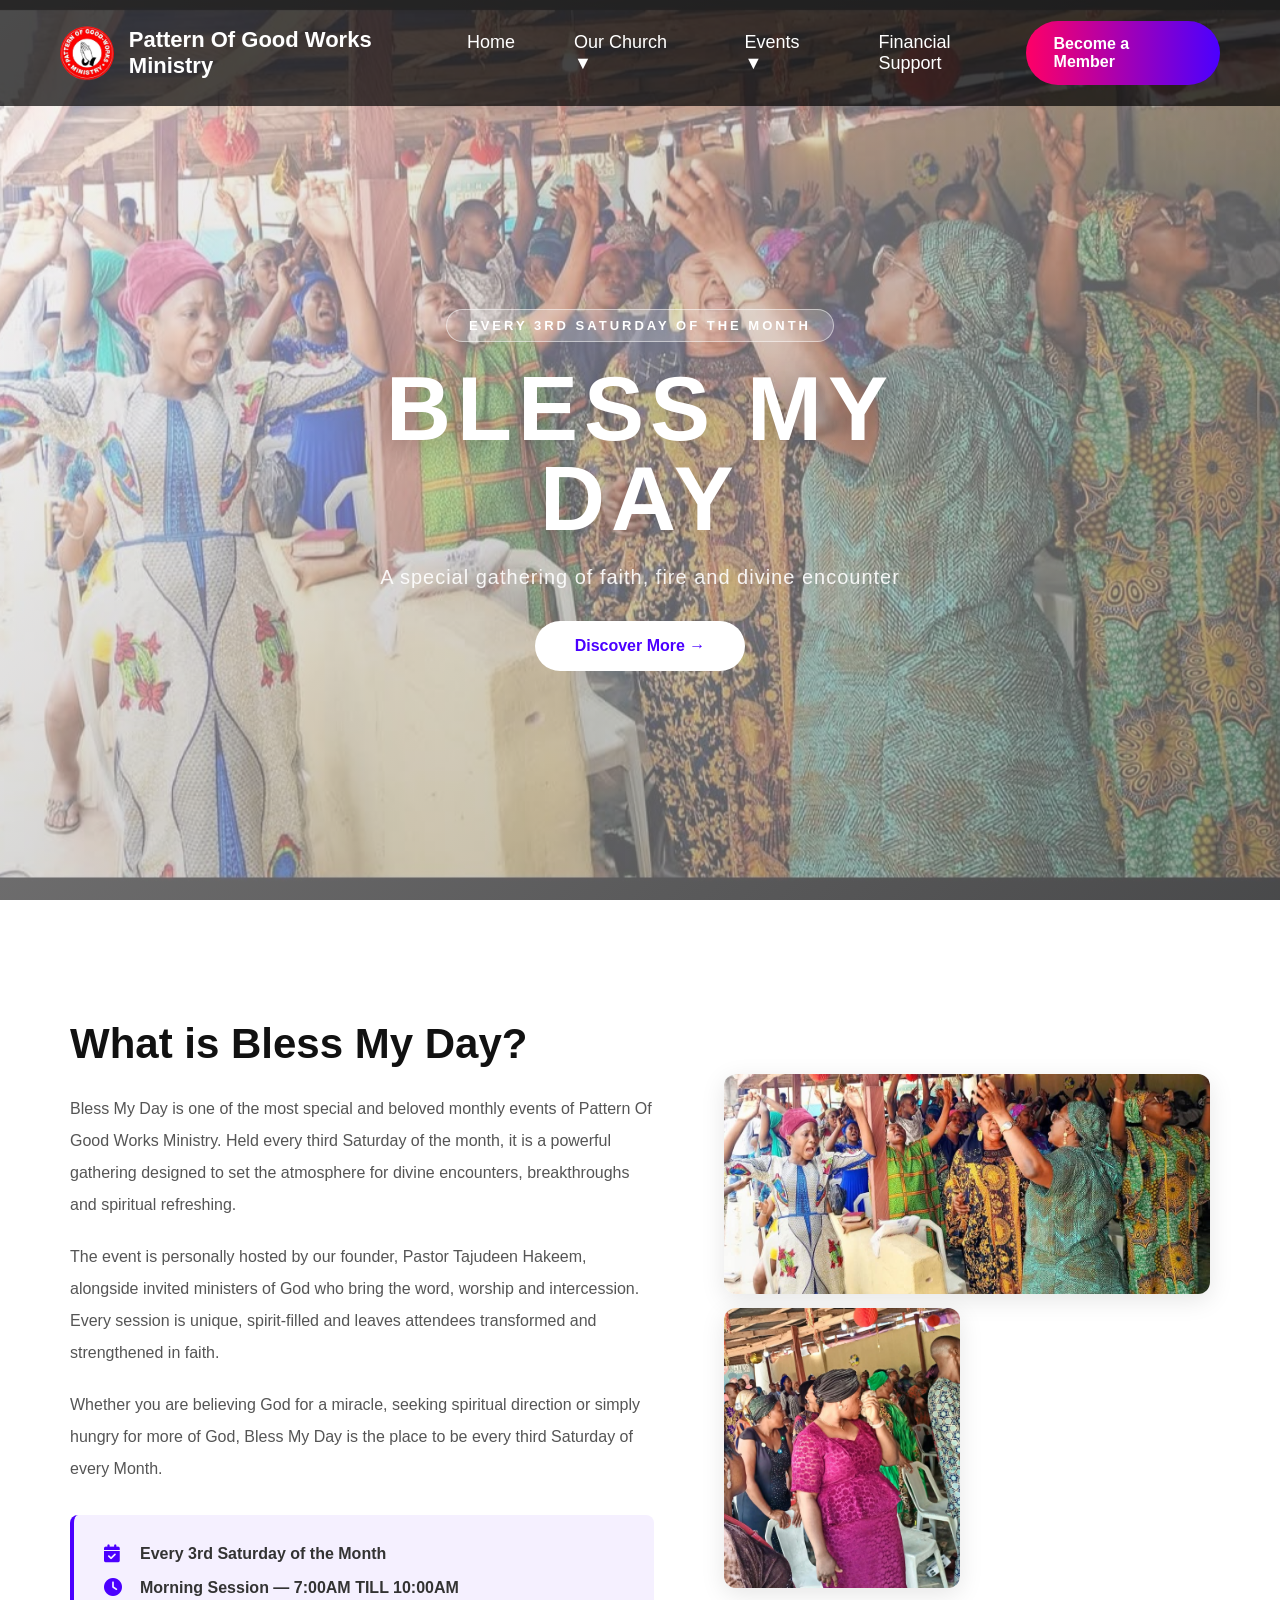
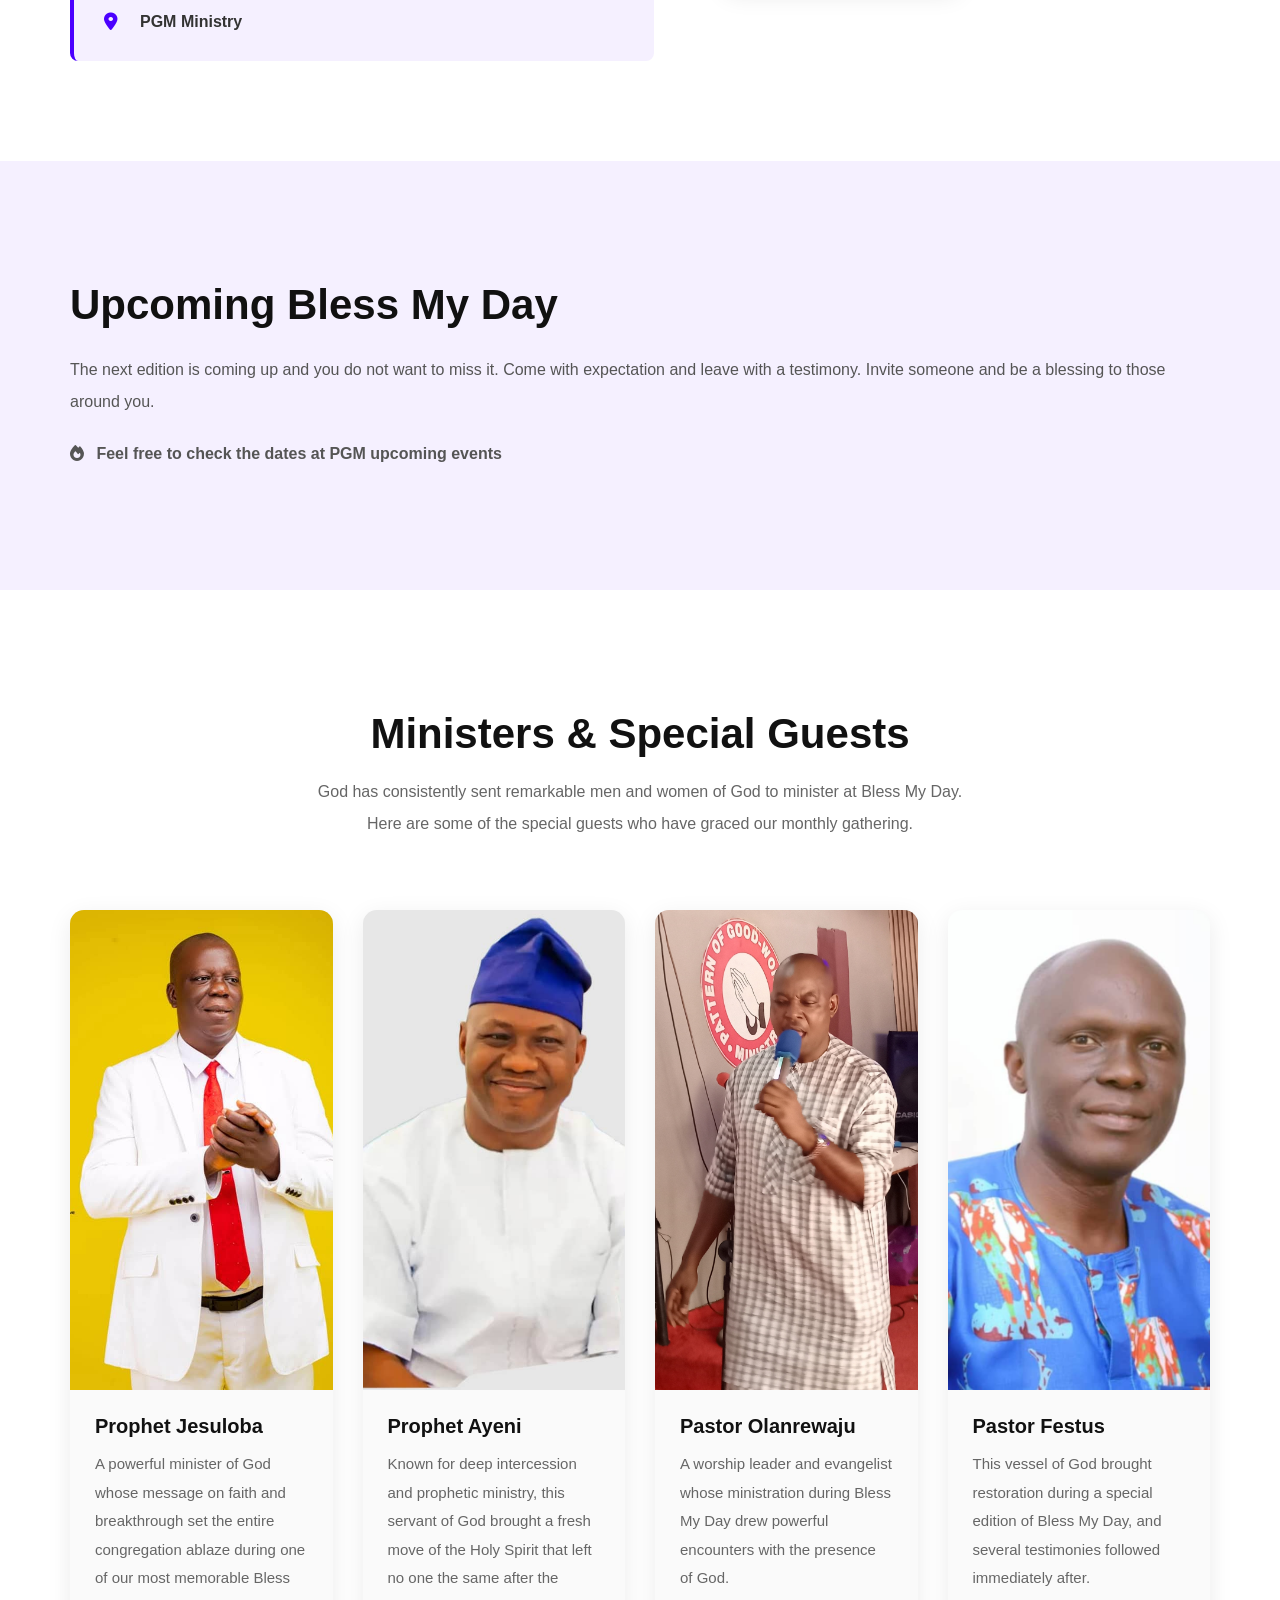
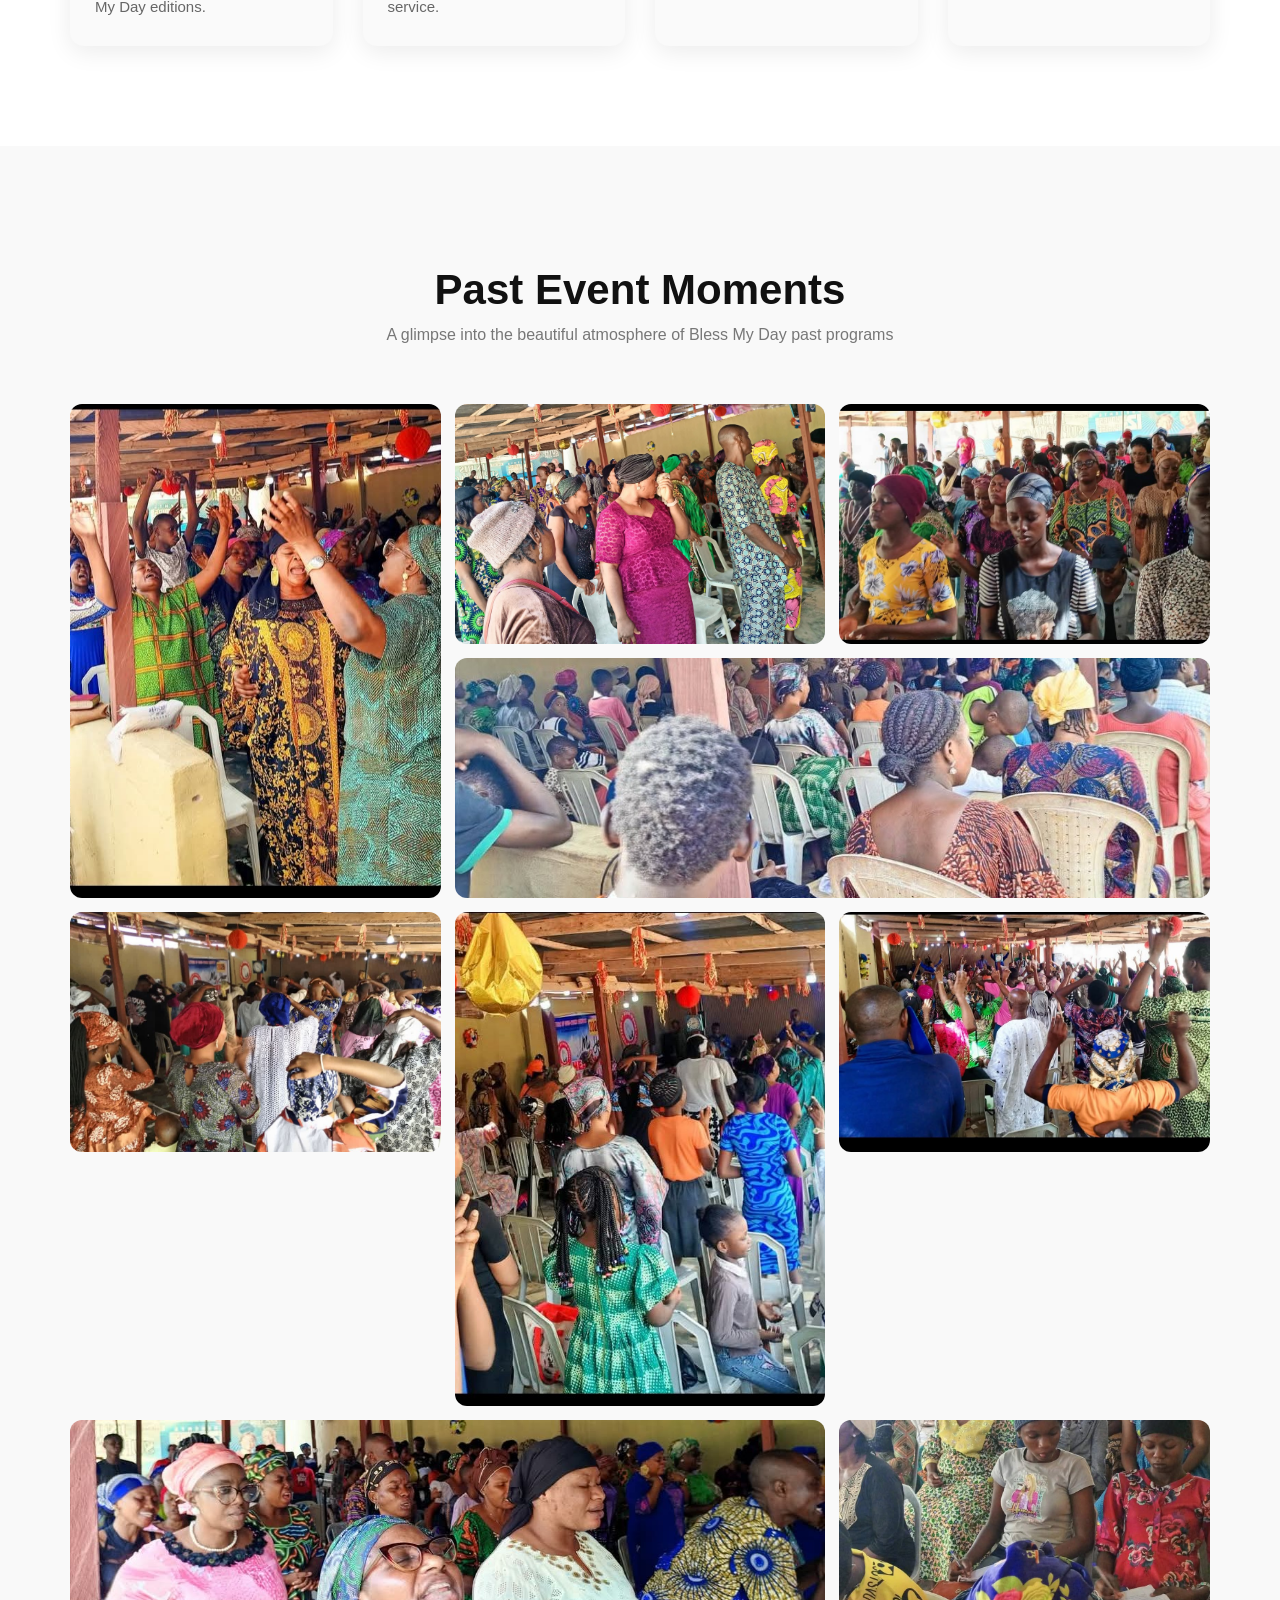
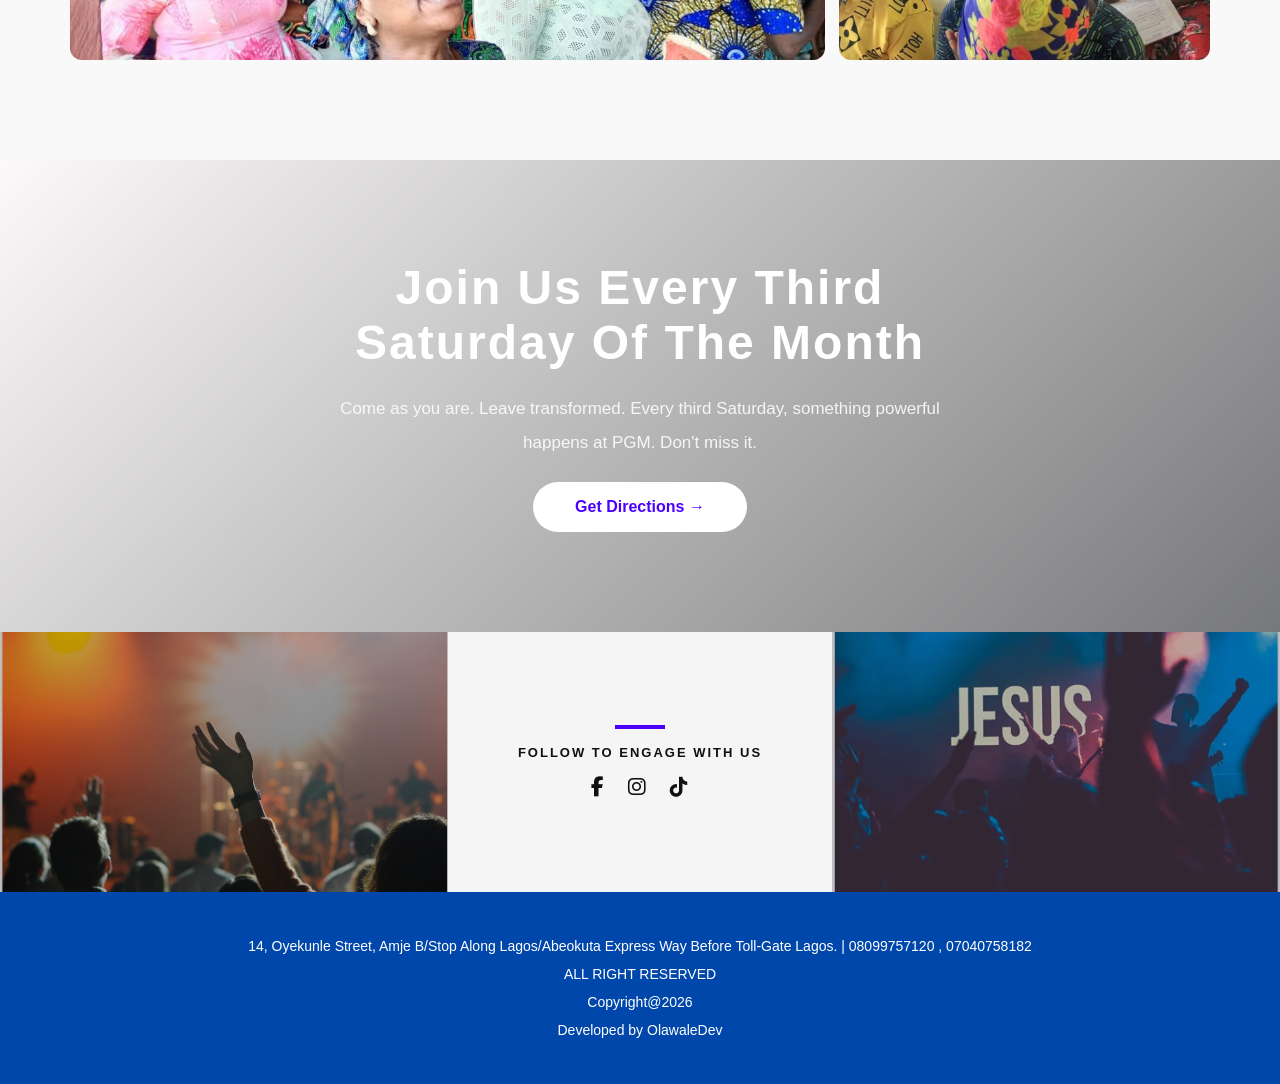
==== commit 6b533b9d: "add mobile hamburger menu" ====
--- a/blessmyday.html
+++ b/blessmyday.html
@@ -5,6 +5,7 @@
     <meta name="viewport" content="width=device-width, initial-scale=1.0">
     <title>Bless My Day — PGM Church</title>
     <link rel="stylesheet" href="css/main.css">
+    <link rel="stylesheet" href="css/mobile-responsive.css">
     <link rel="stylesheet" href="https://cdnjs.cloudflare.com/ajax/libs/font-awesome/6.5.0/css/all.min.css">
 </head>
 <body>
@@ -14,7 +15,12 @@
         <img src="images/logo.png" alt="Church Logo">
         <h2>Pattern Of Good Works Ministry</h2>
     </div>
-    <ul>
+    <button class="menu-toggle" id="menuToggle">
+        <span></span>
+        <span></span>
+        <span></span>
+    </button>
+    <ul id="navList">
         <li><a href="index.html">Home</a></li>
         <li class="dropdown">
             <a href="#">Our Church ▼</a>
@@ -157,7 +163,7 @@
     <div class="bmd-cta-content">
         <h2>Join Us Every Third Saturday Of The Month</h2>
         <p>Come as you are. Leave transformed. Every third Saturday, something powerful happens at PGM. Don't miss it.</p>
-        <a href="index.html" class="bmd-cta-btn">Be a Member &#8594;</a>
+        <a href="index.html" class="bmd-cta-btn">Get Directions &#8594;</a>
     </div>
 </section>
 
@@ -177,9 +183,9 @@
 </footer>
 <footer class="footer-section">
     <div class="footer-content">
-        <p>14, Oyekunle Street, Amje B/Stop Along Lagos/Abeokuta Express Way Before Toll-Gate Lagos.</p>
-        <p>Tel: 08099757120 , 07040758182</p>
-        <p>&copy; 2026 Pattern Of Good Works Ministry. All Rights Reserved.</p>
+        <p>14, Oyekunle Street, Amje B/Stop Along Lagos/Abeokuta Express Way Before Toll-Gate Lagos. | 08099757120 , 07040758182</p>
+        <p>ALL RIGHT RESERVED</p>
+        <p>Copyright@2026</p>
         <p>Developed by OlawaleDev</p>
     </div>
 </footer>
--- a/css/mobile-responsive.css
+++ b/css/mobile-responsive.css
@@ -0,0 +1,561 @@
+
+.menu-toggle {
+    display: none;
+    flex-direction: column;
+    justify-content: center;
+    gap: 5px;
+    width: 32px;
+    height: 32px;
+    background: none;
+    border: none;
+    cursor: pointer;
+    z-index: 1001;
+}
+
+.menu-toggle span {
+    display: block;
+    width: 100%;
+    height: 3px;
+    background-color: white;
+    border-radius: 2px;
+    transition: 0.3s ease;
+}
+
+/* Animate into an X when menu is open */
+.menu-toggle.open span:nth-child(1) {
+    transform: translateY(8px) rotate(45deg);
+}
+.menu-toggle.open span:nth-child(2) {
+    opacity: 0;
+}
+.menu-toggle.open span:nth-child(3) {
+    transform: translateY(-8px) rotate(-45deg);
+}
+
+@media (max-width: 900px) {
+
+    /* NAVBAR */
+    nav {
+        flex-direction: row;
+        align-items: center;
+        justify-content: space-between;
+        padding: 14px 20px;
+        position: relative;
+    }
+
+    .menu-toggle {
+        display: flex;
+    }
+
+    .logo-section h2 {
+        font-size: 15px;
+    }
+
+    .logo-section img {
+        width: 40px;
+        height: 40px;
+    }
+
+    /* Hide the nav links by default on mobile */
+    nav ul {
+        flex-direction: column;
+        gap: 0;
+        width: 100%;
+        position: absolute;
+        top: 100%;
+        left: 0;
+        background-color: rgba(10,10,10,0.97);
+        max-height: 0;
+        overflow: hidden;
+        transition: max-height 0.35s ease;
+    }
+
+    /* Shown only when JS adds .nav-open */
+    nav ul.nav-open {
+        max-height: 600px;
+    }
+
+    nav ul li {
+        width: 100%;
+    }
+
+    nav ul li a {
+        padding: 14px 20px;
+        font-size: 15px;
+        border-bottom: 1px solid rgba(255,255,255,0.08);
+    }
+
+    .dropdown-content {
+        position: static;
+        opacity: 1;
+        visibility: visible;
+        transform: none;
+        box-shadow: none;
+        background-color: #1a1a1a;
+        display: none;
+    }
+
+    .dropdown.active .dropdown-content {
+        display: block;
+    }
+
+    .dropdown-content a {
+        color: white;
+        padding: 10px 14px 10px 34px;
+    }
+
+    .nav-member-btn {
+        padding: 10px 20px;
+        font-size: 14px;
+        margin: 14px 20px;
+        text-align: center;
+    }
+
+    /* HERO SECTION */
+    .hero {
+        height: auto;
+        min-height: 100vh;
+        padding-top: 180px;
+        padding-bottom: 60px;
+    }
+
+    .overlay {
+        padding: 0 20px;
+        gap: 16px;
+    }
+
+    .overlay h3 {
+        font-size: 18px;
+    }
+
+    .overlay h1 {
+        font-size: 34px;
+        letter-spacing: 2px;
+        word-spacing: 4px;
+        line-height: 1.3;
+    }
+
+    .hero-text {
+        font-size: 15px;
+        width: 100%;
+    }
+
+    .hero-buttons {
+        flex-direction: column;
+        width: 100%;
+        gap: 12px;
+    }
+
+    .member-btn,
+    .youth-btn {
+        width: 100%;
+        text-align: center;
+        padding: 16px 20px;
+        font-size: 15px;
+    }
+
+    /* SECTIONS — GENERAL PADDING FIX */
+    .upcoming-events,
+    .gallery-section,
+    .events-shortcut,
+    .weekly-programs,
+    .ourchurch-section,
+    .introduction-section,
+    .leaders-section,
+    .founder-section,
+    .appointment-section,
+    .mission-section,
+    .departments-section,
+    .praise-history,
+    .praise-video-section,
+    .praise-guests,
+    .scroll-gallery,
+    .praise-cta,
+    .bmd-about,
+    .bmd-flier-section,
+    .bmd-ministers,
+    .bmd-gallery,
+    .bmd-cta,
+    .contribution-text,
+    .church-account-section {
+        padding: 50px 20px !important;
+    }
+
+    .upcoming-events h1,
+    .gallery-section h1,
+    .weekly-programs h1,
+    .church-account-section h1 {
+        font-size: 26px;
+    }
+
+    /* TABLE — SCROLLABLE ON MOBILE */
+    .upcoming-events {
+        overflow-x: auto;
+    }
+
+    table {
+        min-width: 600px;
+    }
+
+    table th,
+    table td {
+        padding: 14px;
+        font-size: 13px;
+    }
+
+    /* GALLERY */
+    .gallery-container {
+        flex-direction: column;
+    }
+
+    .gallery-container img {
+        width: 100%;
+        height: 220px;
+    }
+
+    /* EVENTS SHORTCUT */
+    .events-shortcut-grid {
+        grid-template-columns: 1fr;
+        gap: 30px;
+    }
+
+    .shortcut-img-wrapper {
+        height: 220px;
+    }
+
+    /* BOOK SECTION */
+    .book-section {
+        height: auto;
+        background-attachment: scroll;
+        padding: 60px 20px;
+        justify-content: center;
+    }
+
+    .book-overlay {
+        width: 100%;
+        padding: 0;
+        justify-content: center;
+    }
+
+    .book-content {
+        max-width: 100%;
+    }
+
+    .book-content h1 {
+        font-size: 28px;
+    }
+
+    /* WEEKLY PROGRAMS */
+    .programs-container {
+        grid-template-columns: 1fr;
+    }
+
+    /* OUR CHURCH PAGE */
+    .ourchurch-hero,
+    .mission-hero,
+    .founder-hero,
+    .department-hero {
+        height: auto;
+        min-height: 40vh;
+        padding: 110px 20px 40px;
+    }
+
+    .ourchurch-overlay h1,
+    .mission-overlay h1 {
+        font-size: 36px;
+    }
+
+    .founder-overlay h1 {
+        font-size: 28px;
+    }
+
+    .department-overlay h1 {
+        font-size: 30px;
+    }
+
+    .ourchurch-container,
+    .founder-container,
+    .mission-container {
+        flex-direction: column;
+        gap: 30px;
+    }
+
+    .ourchurch-image-side img,
+    .ourchurch-image-side {
+        min-height: 240px;
+    }
+
+    .ourchurch-card,
+    .mission-card {
+        padding: 30px 24px;
+    }
+
+    .ourchurch-card h1,
+    .mission-card h1 {
+        font-size: 28px;
+    }
+
+    .introduction-section {
+        padding: 50px 20px;
+    }
+
+    .intro-container h3 {
+        font-size: 17px;
+    }
+
+    .intro-container p,
+    .intro-container ul li {
+        font-size: 15px;
+    }
+
+    /* LEADERS */
+    .leaders-title h1 {
+        font-size: 32px;
+    }
+
+    .leaders-container {
+        grid-template-columns: 1fr;
+    }
+
+    .leader-card img {
+        height: 320px;
+    }
+
+    /* FOUNDER PAGE */
+    .founder-image-box img {
+        max-width: 100%;
+    }
+
+    .founder-bio h1 {
+        font-size: 30px;
+    }
+
+    /* APPOINTMENT SECTION */
+    .appointment-section {
+        flex-direction: column;
+        gap: 40px;
+        padding: 50px 20px;
+    }
+
+    .appointment-left h2 {
+        font-size: 22px;
+    }
+
+    /* DEPARTMENTS */
+    .departments-container {
+        grid-template-columns: 1fr;
+        gap: 20px;
+    }
+
+    .department-card {
+        padding: 24px;
+    }
+
+    .department-card h1 {
+        font-size: 22px;
+    }
+
+    /* FOOTER */
+    .site-footer {
+        grid-template-columns: 1fr;
+    }
+
+    .footer-img {
+        height: 140px;
+    }
+
+    .footer-social {
+        padding: 30px 20px;
+    }
+
+    .footer-section {
+        padding: 30px 16px;
+    }
+
+    .footer-content p {
+        font-size: 12px;
+    }
+
+    /* FINANCE / SUPPORT PAGE */
+    .finance-top-img {
+        width: 100%;
+        height: auto;
+        padding-top: 100px;
+    }
+
+    .contribution-container {
+        grid-template-columns: 1fr;
+    }
+
+    .contribution-text {
+        padding: 40px 20px;
+    }
+
+    .contribution-image {
+        height: 240px;
+    }
+
+    .accounts-container {
+        flex-direction: column;
+        align-items: center;
+    }
+
+    .account-card {
+        width: 100%;
+        padding: 30px;
+    }
+
+    /* PRAISE NIGHT HERO */
+    .praise-hero {
+        padding-top: 140px;
+    }
+
+    .praise-hero-content h1 {
+        font-size: 42px;
+        letter-spacing: 3px;
+    }
+
+    .praise-subtitle {
+        font-size: 16px;
+    }
+
+    .praise-intro-gallery {
+        grid-template-columns: 1fr;
+        height: auto;
+    }
+
+    .praise-intro-gallery img {
+        height: 200px;
+    }
+
+    .praise-history-container h2,
+    .praise-video-container h2,
+    .praise-guests-title h2,
+    .scroll-gallery h2,
+    .bmd-about-text h2,
+    .bmd-flier-text h2,
+    .bmd-ministers-title h2,
+    .bmd-gallery-title h2 {
+        font-size: 28px;
+    }
+
+    .praise-history-container p,
+    .bmd-about-text p,
+    .bmd-flier-text p {
+        font-size: 15px;
+    }
+
+    /* GUEST BLOCKS */
+    .guest-block,
+    .guest-block.guest-right {
+        flex-direction: column;
+        gap: 24px;
+        margin-bottom: 60px;
+    }
+
+    .guest-images {
+        grid-template-columns: 1fr 1fr;
+    }
+
+    .guest-images img {
+        height: 200px;
+    }
+
+    .guest-text h3 {
+        font-size: 22px;
+    }
+
+    /* SCROLL GALLERY */
+    .scroll-gallery-grid {
+        columns: 2;
+    }
+
+    /* BLESS MY DAY */
+    .bmd-hero {
+        background-attachment: scroll;
+        padding-top: 120px;
+    }
+
+    .bmd-hero-content h1 {
+        font-size: 42px;
+        letter-spacing: 3px;
+    }
+
+    .bmd-about-container,
+    .bmd-flier-container {
+        flex-direction: column;
+        gap: 30px;
+    }
+
+    .bmd-about-image {
+        grid-template-columns: 1fr 1fr;
+    }
+
+    .bmd-ministers-grid {
+        grid-template-columns: 1fr 1fr;
+        gap: 16px;
+    }
+
+    .minister-card img {
+        height: 220px;
+    }
+
+    .minister-info {
+        padding: 16px;
+    }
+
+    .minister-info h3 {
+        font-size: 16px;
+    }
+
+    .minister-info p {
+        font-size: 13px;
+    }
+
+    .bmd-gallery-grid {
+        grid-template-columns: 1fr 1fr;
+        grid-auto-rows: 140px;
+    }
+
+    /* CTA BANNERS */
+    .praise-cta-content h2,
+    .bmd-cta-content h2 {
+        font-size: 30px;
+    }
+
+    .praise-cta,
+    .bmd-cta {
+        padding: 60px 20px;
+    }
+
+    /* VIDEO SECTION */
+    .praise-video-section {
+        padding: 60px 20px;
+    }
+}
+
+@media (max-width: 480px) {
+
+    .overlay h1 {
+        font-size: 28px;
+    }
+
+    .praise-hero-content h1,
+    .bmd-hero-content h1 {
+        font-size: 32px;
+    }
+
+    .scroll-gallery-grid {
+        columns: 1;
+    }
+
+    .bmd-ministers-grid,
+    .bmd-gallery-grid,
+    .guest-images {
+        grid-template-columns: 1fr;
+    }
+
+    nav h2 {
+        font-size: 14px;
+    }
+}
